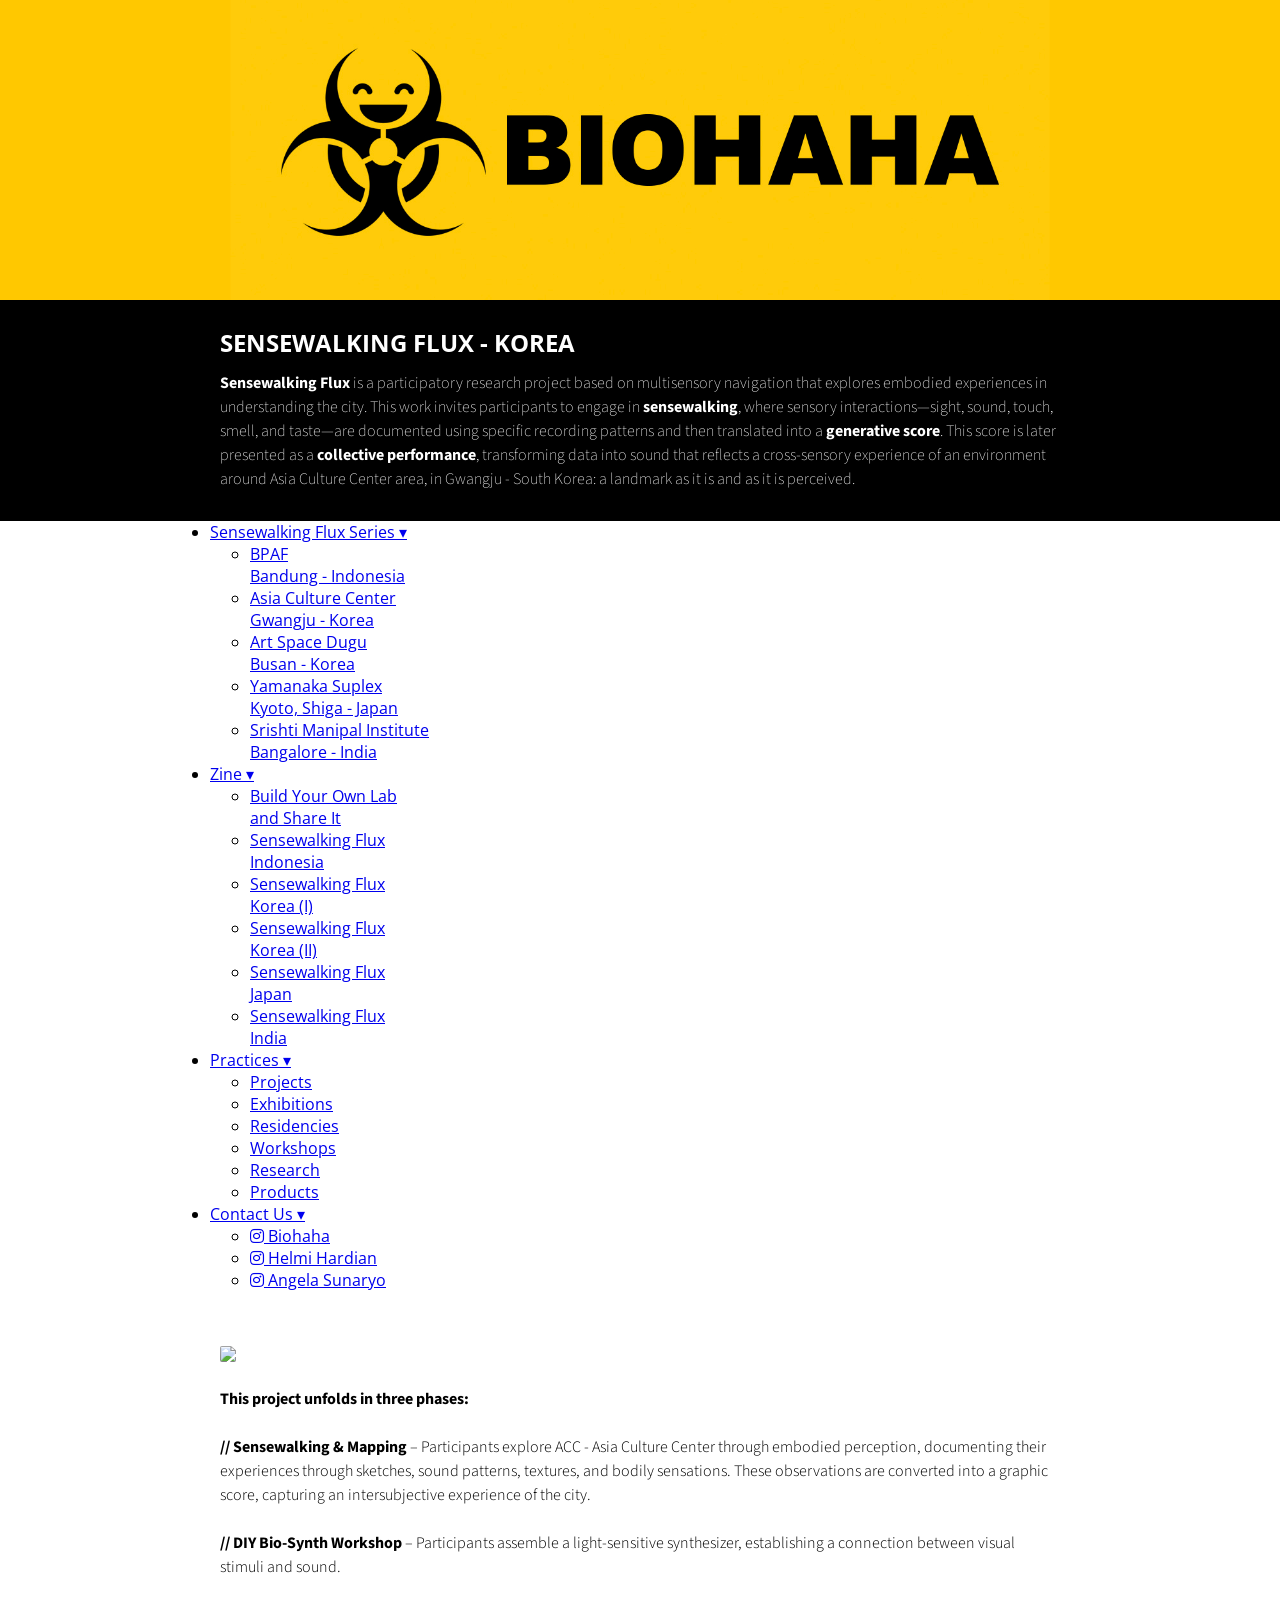
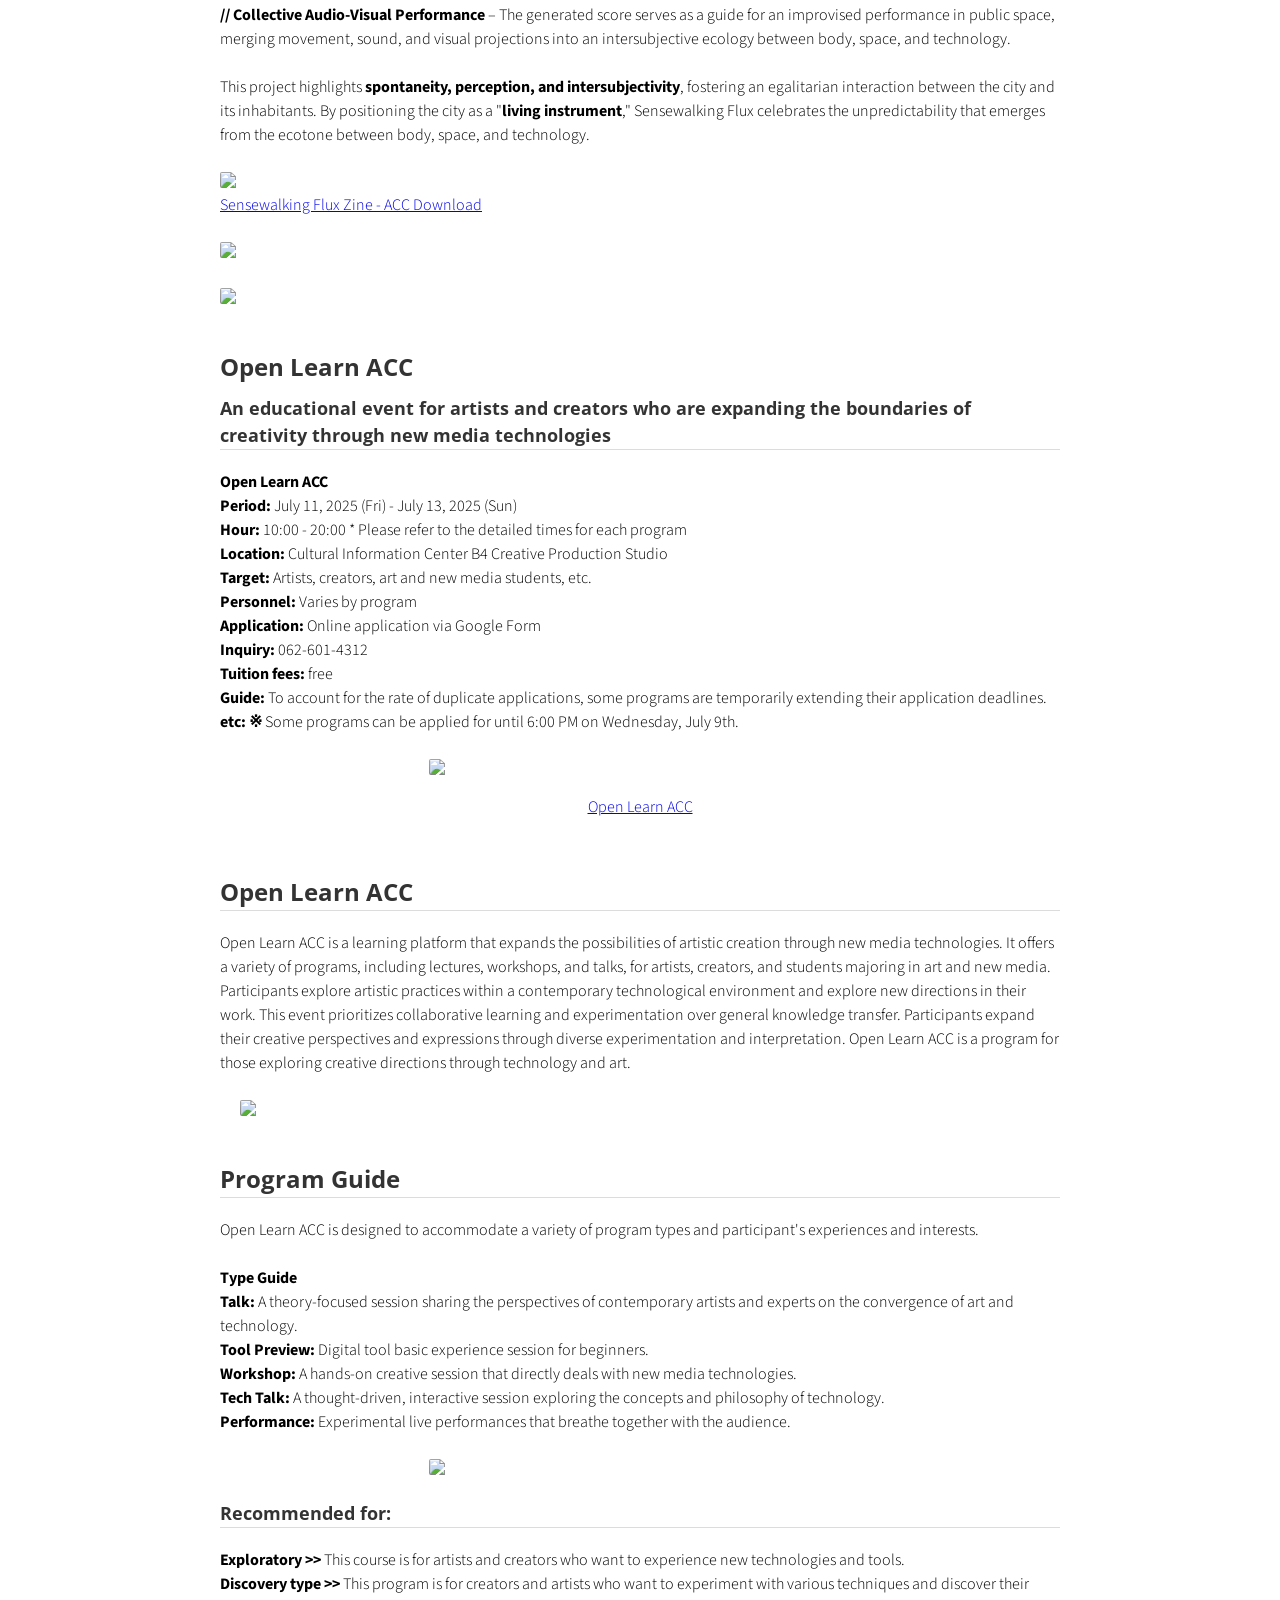
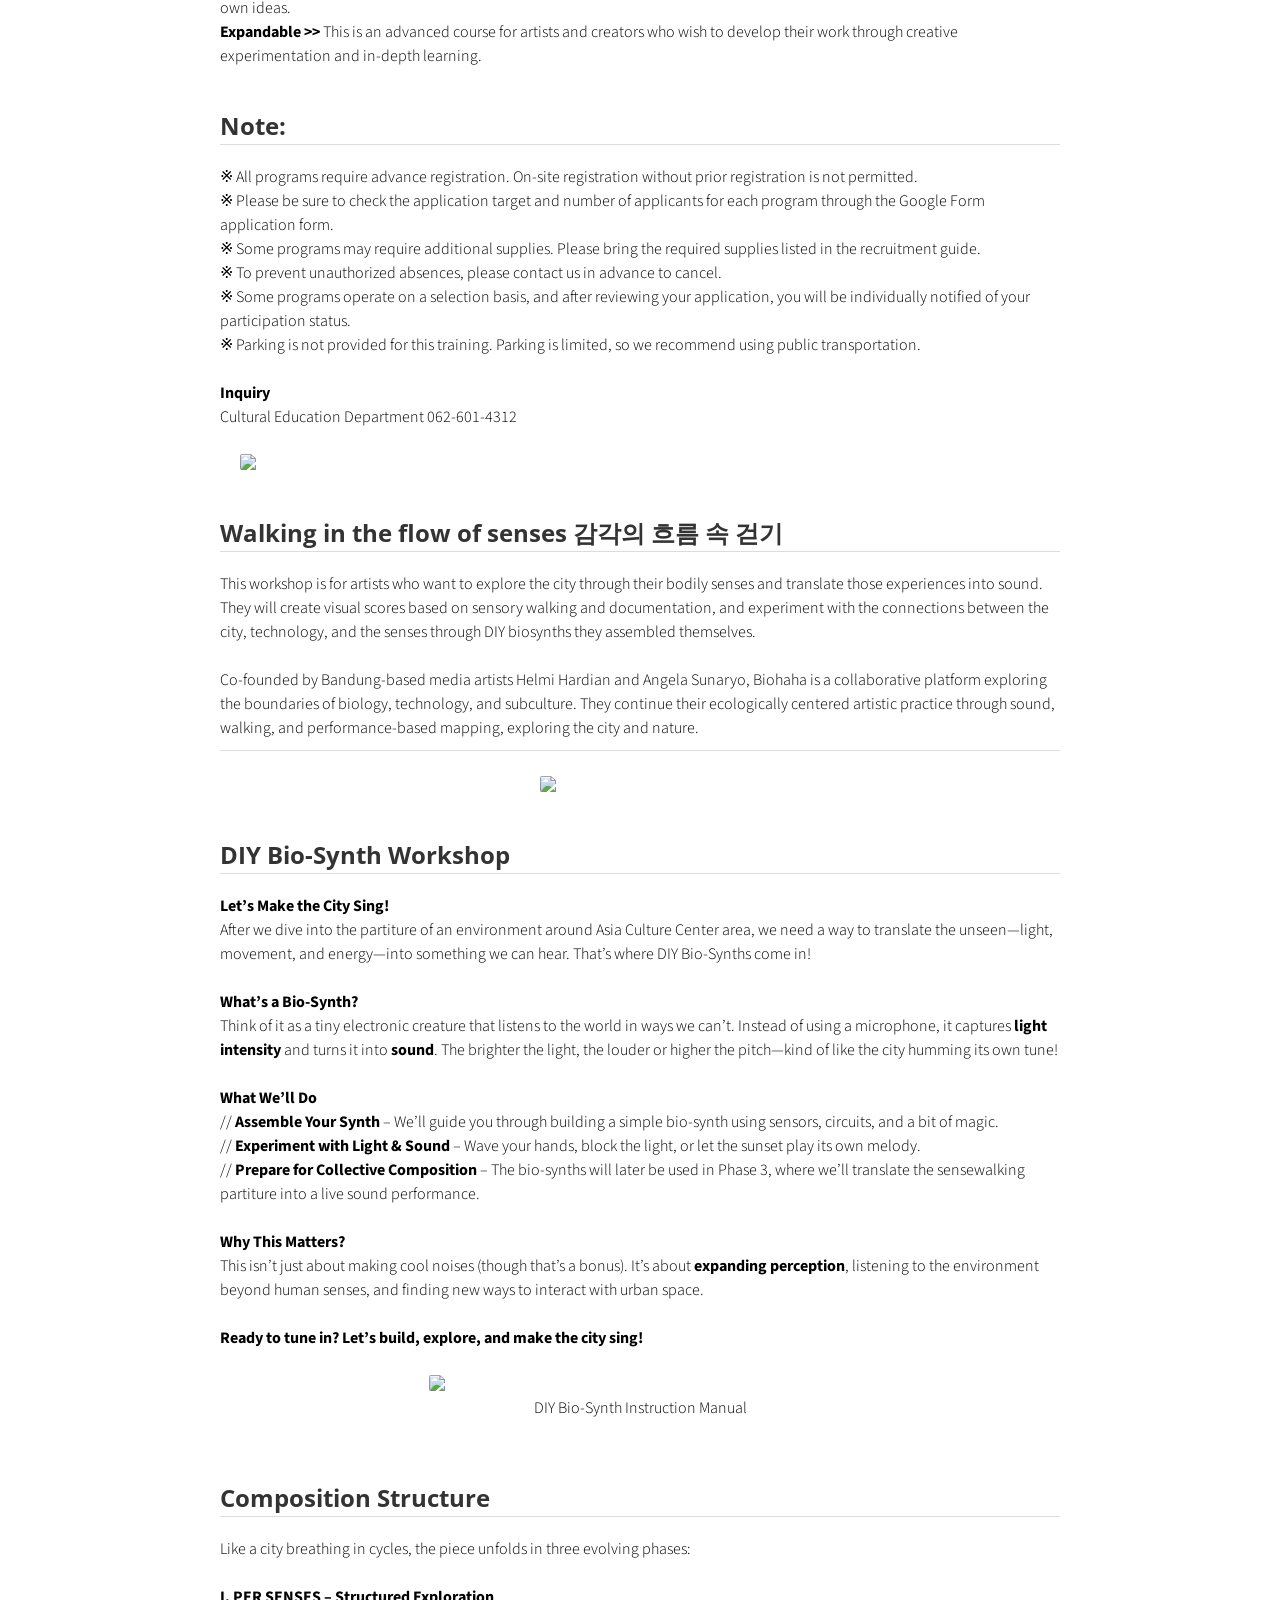
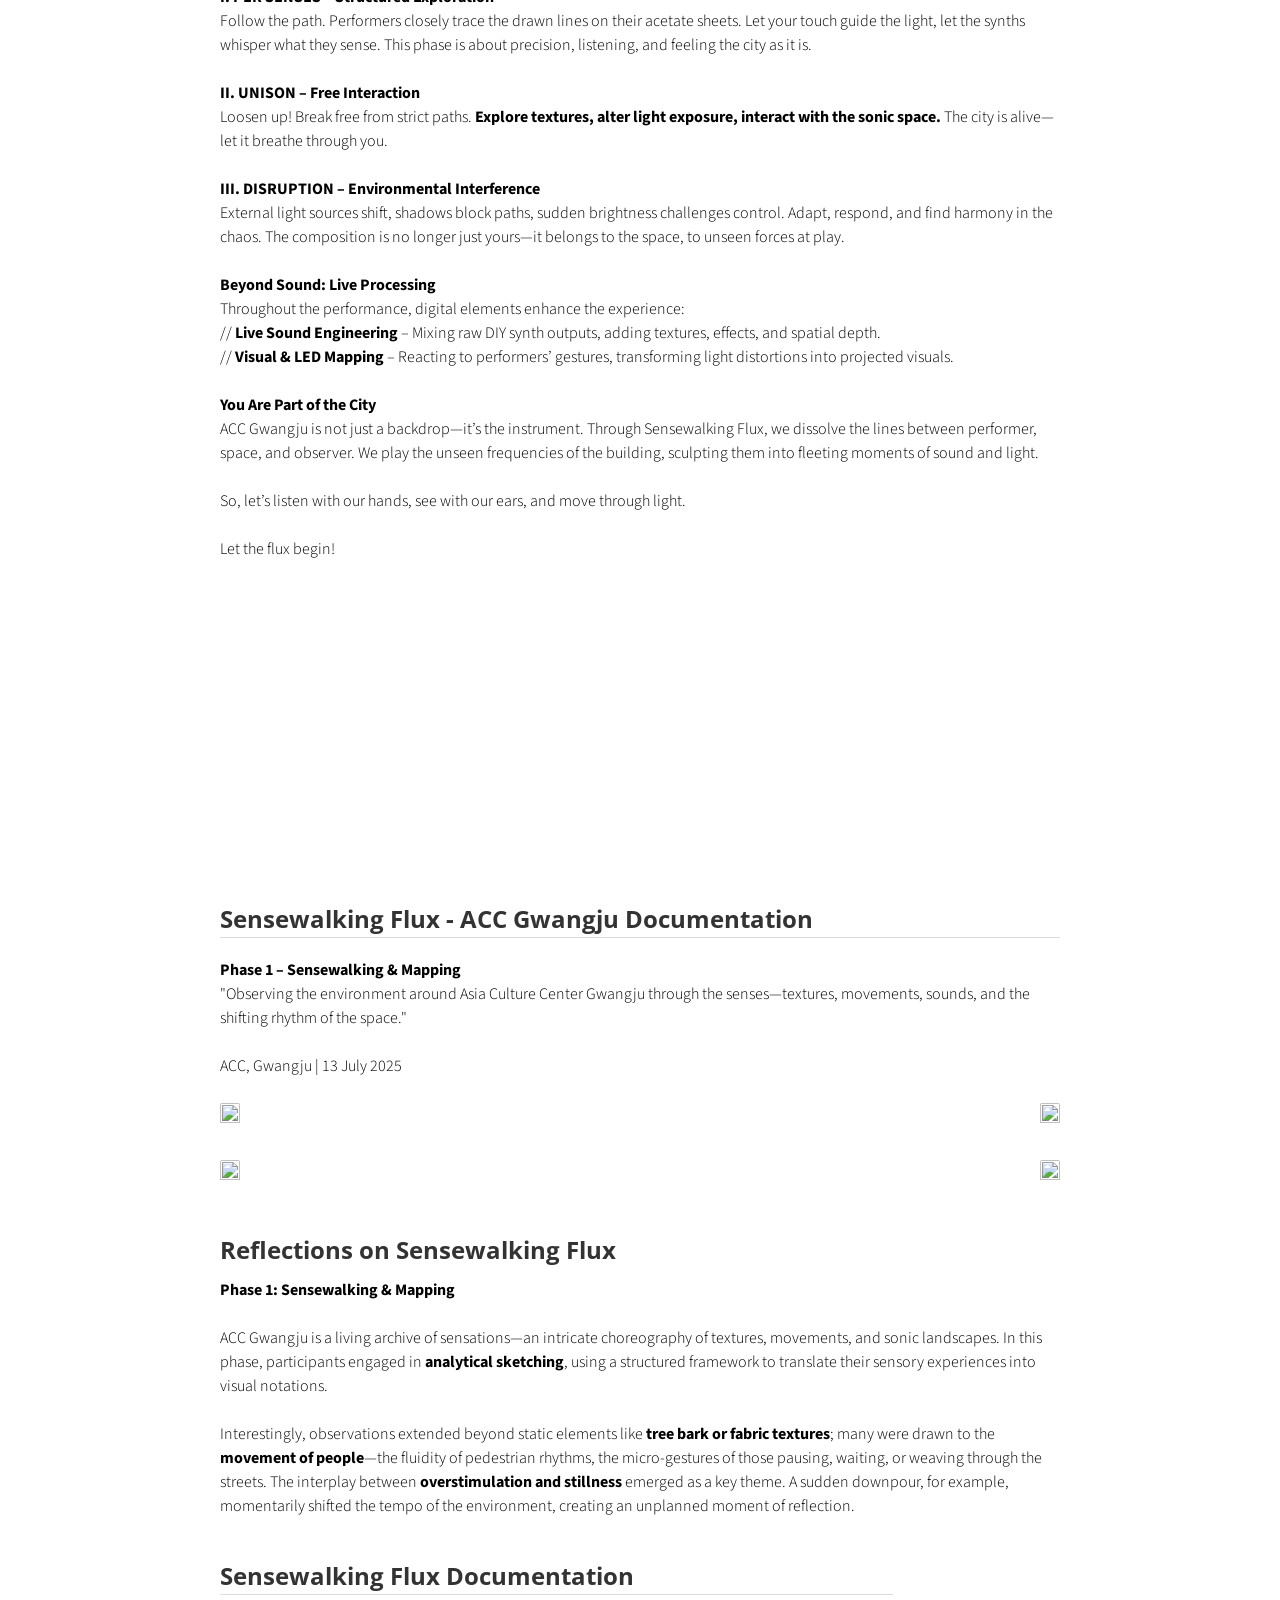
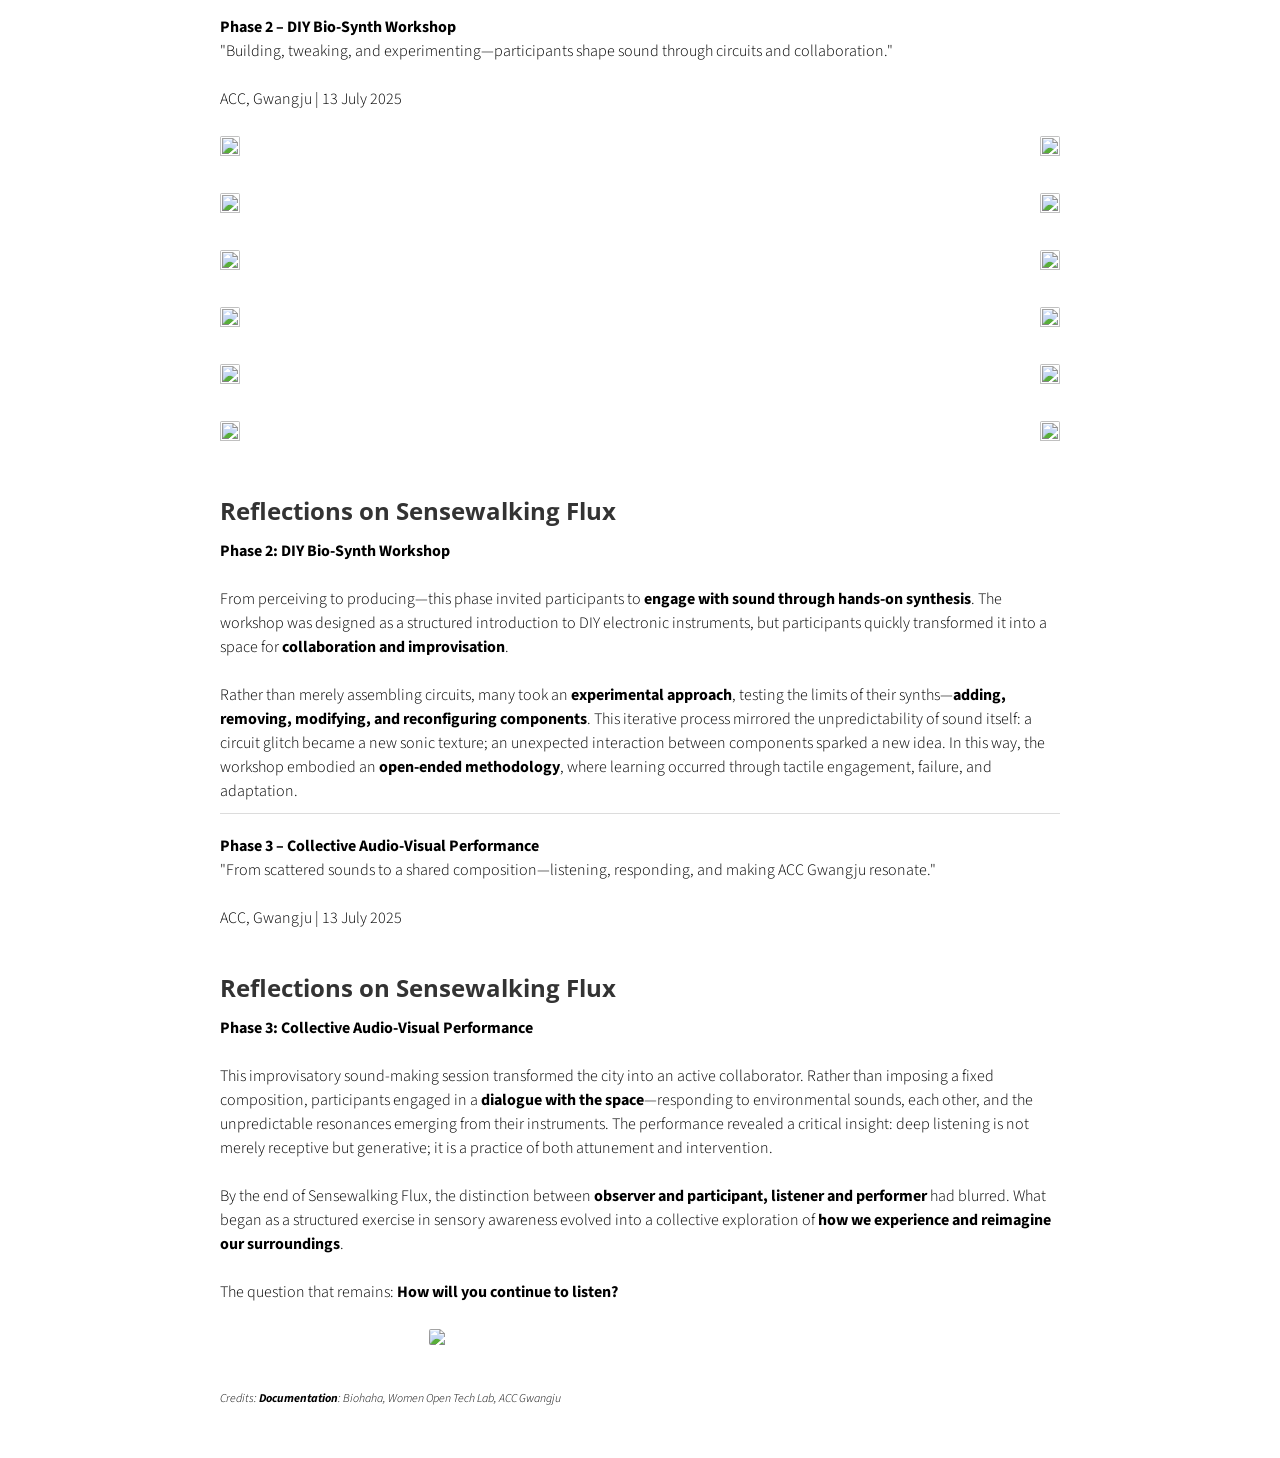
==== acc-gwangju.html @ b9a4163d "Add files via upload" ====
<!doctype html>
<html>

<head>
  <title>Biohaha</title>
  <meta charset="utf-8" name="viewport" content="width=device-width, initial-scale=1">
  <link href="https://use.fontawesome.com/releases/v5.2.0/css/all.css" media="screen" rel="stylesheet" type="text/css" />
  <link href="css/frame.css" media="screen" rel="stylesheet" type="text/css" />
  <link href='https://fonts.googleapis.com/css?family=Open+Sans:400,700' rel='stylesheet' type='text/css'>
  <link href='https://fonts.googleapis.com/css?family=Open+Sans+Condensed:300,700' rel='stylesheet' type='text/css'>
  <link href="https://fonts.googleapis.com/css?family=Source+Sans+Pro:400,700" rel="stylesheet">
  <script src="https://ajax.googleapis.com/ajax/libs/jquery/3.3.1/jquery.min.js"></script>
</head>

<body>
  <div class="menu-container"></div>
  <div class="content-container">
    <!-------------------------------------------------------------------------------------------->
    <!--Start Header-->
    <div class="banner" style="background: url('img/biohaha-background.jpeg') no-repeat center; background-size: cover; height: 300px;"></div>
    <div class="banner">
      <div class="banner-table flex-column">
        <div class="flex-row">
          <div class="flex-item flex-column">
            <h2 class="add-top-margin-small">SENSEWALKING FLUX - KOREA</h2>
            <p class="text"> 
				<strong>Sensewalking Flux</strong> is a participatory research project based on multisensory navigation that explores embodied experiences in understanding the city. This work invites participants to engage in <strong>sensewalking</strong>, where sensory interactions—sight, sound, touch, smell, and taste—are documented using specific recording patterns and then translated into a <strong>generative score</strong>. This score is later presented as a <strong>collective performance</strong>, transforming data into sound that reflects a cross-sensory experience of an environment around Asia Culture Center area, in Gwangju - South Korea: a landmark as it is and as it is perceived. 
			  </p>
          </div>
        </div>
      </div>
    </div>
    <!--End Header-->
    <!--------------------------------------------------------------------------------------------> 
	<!--Start Menu-->
	  <nav class="navbar" role="navigation" aria-label="Main navigation">
    <ul class="menu">
      <li class="dropdown" data-dropdown>
        <a href="#" class="dropbtn" aria-haspopup="true" aria-expanded="false">Sensewalking Flux Series ▾</a>
        <ul class="dropdown-content" role="menu" aria-label="Sensewalking Flux Series">
          <li role="none"><a role="menuitem" href="index.html">BPAF<br> Bandung - Indonesia</a></li>
          <li role="none"><a role="menuitem" href="acc-gwangju.html">Asia Culture Center<br> Gwangju - Korea</a></li>
          <li role="none"><a role="menuitem" href="dugu-busan.html">Art Space Dugu<br> Busan - Korea</a></li>
          <li role="none"><a role="menuitem" href="yamanakasuplex.html">Yamanaka Suplex<br> Kyoto, Shiga - Japan</a></li>
		  <li role="none"><a role="menuitem" href="smi-bangalore.html">Srishti Manipal Institute<br> Bangalore - India</a></li>
        </ul>
      </li> 
		
		<li class="dropdown" data-dropdown>
        <a href="#" class="dropbtn" aria-haspopup="true" aria-expanded="false">Zine ▾</a>
        <ul class="dropdown-content" role="menu" aria-label="Zine">
          <li role="none"><a role="menuitem" href="pdf/biohaha-helmi_hardian-angela_sunaryo-zine-byol.pdf" target="_blank">Build Your Own Lab<br> and Share It</a></li>
          <li role="none"><a role="menuitem" href="pdf/biohaha-helmi_hardian-angela_sunaryo-zine.pdf" target="_blank">Sensewalking Flux<br> Indonesia</a></li>
          <li role="none"><a role="menuitem" href="pdf/biohaha-helmi_hardian-angela_sunaryo-zine-acc.pdf" target="_blank">Sensewalking Flux<br> Korea (I)</a></li>
		  <li role="none"><a role="menuitem" href="pdf/biohaha-helmi_hardian-angela_sunaryo-zine-dugu.pdf" target="_blank">Sensewalking Flux<br> Korea (II)</a></li>
		  <li role="none"><a role="menuitem" href="pdf/biohaha-helmi_hardian-angela_sunaryo-zine-yamanaka_suplex.pdf" target="_blank">Sensewalking Flux<br> Japan</a></li>
		  <li role="none"><a role="menuitem" href="pdf/biohaha-helmi_hardian-angela_sunaryo-zine-smi.pdf" target="_blank">Sensewalking Flux<br> India</a></li>
        </ul>
      </li>
		
		<li class="dropdown" data-dropdown>
        <a href="#" class="dropbtn" aria-haspopup="true" aria-expanded="false">Practices ▾</a>
        <ul class="dropdown-content" role="menu" aria-label="Sensewalking Flux Series">
          <li role="none"><a role="menuitem" href="projects.html">Projects</a></li>
          <li role="none"><a role="menuitem" href="exhibitions.html">Exhibitions</a></li>
          <li role="none"><a role="menuitem" href="residencies.html">Residencies</a></li>
          <li role="none"><a role="menuitem" href="workshops.html">Workshops</a></li>
		  <li role="none"><a role="menuitem" href="research.html">Research</a></li>
		  <li role="none"><a role="menuitem" href="products.html">Products</a></li>
        </ul>
      </li>

      <li class="dropdown" data-dropdown>
        <a href="#" class="dropbtn" aria-haspopup="true" aria-expanded="false">Contact Us ▾</a>
        <ul class="dropdown-content" role="menu" aria-label="Contact">
          <li role="none"><a role="menuitem" href="https://www.instagram.com/bio.haha/" target="_blank">
			  <i class="fab fa-instagram"></i> Biohaha</a></li>
          <li role="none"><a role="menuitem" href="https://www.instagram.com/helmihardian/" target="_blank">
			  <i class="fab fa-instagram"></i> Helmi Hardian</a></li>
          <li role="none"><a role="menuitem" href="https://www.instagram.com/angela_sunaryo/" target="_blank">
			  <i class="fab fa-instagram"></i> Angela Sunaryo</a></li>
        </ul>
      </li> 		
    </ul>
  </nav>

  <!-- Small script to make dropdowns reliable on hover, focus, touch, and keyboard -->
  <script>
    (function () {
      const DROPDOWN_SELECTOR = '[data-dropdown]';
      const dropdowns = Array.from(document.querySelectorAll(DROPDOWN_SELECTOR));

      // Utility: close all dropdowns except optional keep
      function closeAll(except = null) {
        dropdowns.forEach(dd => {
          if (dd === except) return;
          dd.classList.remove('open');
          const btn = dd.querySelector('.dropbtn');
          if (btn) btn.setAttribute('aria-expanded', 'false');
        });
      }

      // Toggle a dropdown element
      function toggleDropdown(dd, open) {
        const btn = dd.querySelector('.dropbtn');
        if (open === undefined) open = !dd.classList.contains('open');
        closeAll(open ? dd : null);
        dd.classList.toggle('open', open);
        if (btn) btn.setAttribute('aria-expanded', open ? 'true' : 'false');
      }

      // Click on button (or tap) — prevent default anchor navigation
      dropdowns.forEach(dd => {
        const btn = dd.querySelector('.dropbtn');
        const panel = dd.querySelector('.dropdown-content');

        // Mouse enter/leave: show dropdown on hover for desktop pointer devices
        dd.addEventListener('pointerenter', (e) => {
          // only show on non-touch pointer (mouse)
          if (e.pointerType === 'mouse') toggleDropdown(dd, true);
        });
        dd.addEventListener('pointerleave', (e) => {
          if (e.pointerType === 'mouse') toggleDropdown(dd, false);
        });

        // Click / Tap: open/close (prevents sticky hover issues on touch)
        btn.addEventListener('click', (e) => {
          e.preventDefault();
          toggleDropdown(dd);
        });

        // Keyboard: Enter / Space to toggle; Escape to close
        btn.addEventListener('keydown', (e) => {
          if (e.key === 'Enter' || e.key === ' ' || e.key === 'Spacebar') {
            e.preventDefault();
            toggleDropdown(dd);
            // move focus to first menuitem when opening
            if (dd.classList.contains('open')) {
              const firstItem = panel.querySelector('[role="menuitem"]');
              if (firstItem) firstItem.focus();
            }
          } else if (e.key === 'Escape' || e.key === 'Esc') {
            toggleDropdown(dd, false);
            btn.focus();
          }
        });

        // Close when a menu item is activated (click)
        panel.addEventListener('click', (e) => {
          // allow links to work, but close menu after click
          toggleDropdown(dd, false);
        });
      });

      // Close when clicking outside
      document.addEventListener('click', (e) => {
        if (!e.target.closest(DROPDOWN_SELECTOR)) closeAll();
      });

      // Close on ESC globally
      document.addEventListener('keydown', (e) => {
        if (e.key === 'Escape' || e.key === 'Esc') closeAll();
      });
    })();
  </script>
	  	<!--End Menu-->
	    <!-------------------------------------------------------------------------------------------->
    <div class="content">
      <div class="content-table flex-column">
        <!-------------------------------------------------------------------------------------------->
        <!--Start Intro--> 
		  
        <div class="flex-row">
          <div class="flex-item flex-column">
            <img class="image" src="img-acc/biohaha-helmi_hardian-angela_sunaryo-wide-img-acc.png">
          </div>
        </div>
        <div class="flex-row">
          <div class="flex-item flex-column">
            <p class="text"> 
				
<b>This project unfolds in three phases:</b> <br><br>
				
<b>// Sensewalking & Mapping</b> – Participants explore ACC - Asia Culture Center through embodied perception, documenting their experiences through sketches, sound patterns, textures, and bodily sensations. These observations are converted into a graphic score, capturing an intersubjective experience of the city. <br><br>
				
<b>// DIY Bio-Synth Workshop</b> – Participants assemble a light-sensitive synthesizer, establishing a connection between visual stimuli and sound. <br><br>
				
<B>// Collective Audio-Visual Performance</B> – The generated score serves as a guide for an improvised performance in public space, merging movement, sound, and visual projections into an intersubjective ecology between body, space, and technology. <br><br>
				
This project highlights <b>spontaneity, perception, and intersubjectivity</b>, fostering an egalitarian interaction between the city and its inhabitants. By positioning the city as a "<b>living instrument</b>," Sensewalking Flux celebrates the unpredictability that emerges from the ecotone between body, space, and technology.
            </p>
            
          </div>
        </div>
        <!--End Intro-->
        <!-------------------------------------------------------------------------------------------->
		<!--Start Zine and Schedule--> 
		  
        <div class="flex-row">
          <div class="flex-item flex-column"> 
			  <img class="image center" src="img-acc/biohaha-helmi_hardian-angela_sunaryo-zine-acc.png" style="max-width: 422px;">
			  <a href="pdf/biohaha-helmi_hardian-angela_sunaryo-zine-acc.pdf" target="_blank">
			  <p class="image-caption">Sensewalking Flux Zine - ACC Download</p> 
				  </a>
            <img class="image" src="img-acc/biohaha-schedule-img-acc.png">
			<img class="image center" src="img-acc/biohaha-helmi_hardian-angela_sunaryo-about-acc.png" style="max-width: 422px;">
          </div>
        </div>
		<!--End Zine and Schedule--> 
        <!-------------------------------------------------------------------------------------------->
		<!--Start Text and Poster-->
        <div class="flex-row">
          <div class="flex-item flex-column">
            <h2 id="open-learn">Open Learn ACC<br></h2>
			  <h3>An educational event for artists and creators who are expanding the boundaries of creativity through new media technologies</h3>
            <hr>
            <p class="text">
<b>Open Learn ACC</b><br>
<b>Period:</b> July 11, 2025 (Fri) - July 13, 2025 (Sun)<br>
<b>Hour:</b> 10:00 - 20:00 * Please refer to the detailed times for each program<br>
<b>Location:</b> Cultural Information Center B4 Creative Production Studio<br>
<b>Target:</b> Artists, creators, art and new media students, etc.<br>
<b>Personnel:</b> Varies by program<br>
<b>Application:</b> Online application via Google Form<br>
<b>Inquiry:</b> 062-601-4312<br>
<b>Tuition fees:</b> free<br>
<b>Guide:</b> To account for the rate of duplicate applications, some programs are temporarily extending their application deadlines.<br>
<b>etc: ※</b> Some programs can be applied for until 6:00 PM on Wednesday, July 9th.
            </p>
            <img class="image center" src="img-acc/biohaha-helmi_hardian-angela_sunaryo-acc-poster.jpg" style="max-width: 422px;">
			  <a href="https://www.acc.go.kr/main/education.do?PID=0402&action=Read&bnkey=EM_0000008504" target="_blank" class="image max-width-422">
			  <p class="image-caption">Open Learn ACC</p> 
				  </a>
            <h2 id="openlearn-acc">Open Learn ACC</h2>
            <hr>
			  
			<p class="text">
Open Learn ACC is a learning platform that expands the possibilities of artistic creation through new media technologies. It offers a variety of programs, including lectures, workshops, and talks, for artists, creators, and students majoring in art and new media. Participants explore artistic practices within a contemporary technological environment and explore new directions in their work. This event prioritizes collaborative learning and experimentation over general knowledge transfer. Participants expand their creative perspectives and expressions through diverse experimentation and interpretation. Open Learn ACC is a program for those exploring creative directions through technology and art.
            </p> 
		<img class="image center" src="img-acc/biohaha-helmi_hardian-angela_sunaryo-acc-poster-wide.png" style="max-width: 800px;">
          </div>
        </div>
		<!--End Text and Poster-->
        <!-------------------------------------------------------------------------------------------->
        <!--Start Program Guide-->		  
        <div class="flex-row">
          <div class="flex-item flex-column"> 
			<h2 id="program-guide">Program Guide</h2>
            <hr>
            <p class="text">
Open Learn ACC is designed to accommodate a variety of program types and participant's experiences and interests.<br> <br> 

<b>Type Guide</b> <br>
<b>Talk:</b> A theory-focused session sharing the perspectives of contemporary artists and experts on the convergence of art and technology.<br>
<b>Tool Preview:</b> Digital tool basic experience session for beginners.<br>
<b>Workshop:</b> A hands-on creative session that directly deals with new media technologies.<br>
<b>Tech Talk:</b> A thought-driven, interactive session exploring the concepts and philosophy of technology.<br>
<b>Performance:</b> Experimental live performances that breathe together with the audience. 
			</p>
          </div>
        </div> 
		<!--End Program Guide-->	
		<!-------------------------------------------------------------------------------------------->
        <!--Start Info--> 
		<div class="flex-row">
          <div class="flex-item flex-column"> 
			  <img class="image center" src="img-acc/biohaha-helmi_hardian-angela_sunaryo-list-acc.png" style="max-width: 422px;">
				<h3 id="recommended"><b>Recommended for:</b></h3>
            	<hr>
            	<p class="text"> 
					<strong>Exploratory &gt;&gt;</strong> This course is for artists and creators who want to experience new technologies and tools.<br>
            	  	<strong>Discovery type &gt;&gt;</strong> This program is for creators and artists who want to experiment with various techniques and discover their own ideas.<br>
            	  	<strong>Expandable &gt;&gt;</strong> This is an advanced course for artists and creators who wish to develop their work through creative experimentation and in-depth learning. 
			  </p>
            	<h2 id="note">Note:</h2>
            <hr> 
			  <p class="text">
※ All programs require advance registration. On-site registration without prior registration is not permitted.<br>
※ Please be sure to check the application target and number of applicants for each program through the Google Form application form.<br>
※ Some programs may require additional supplies. Please bring the required supplies listed in the recruitment guide.<br>
※ To prevent unauthorized absences, please contact us in advance to cancel.<br>
※ Some programs operate on a selection basis, and after reviewing your application, you will be individually notified of your participation status.<br>
※ Parking is not provided for this training. Parking is limited, so we recommend using public transportation.<br><br>

<b>Inquiry</b> <br>
Cultural Education Department 062-601-4312
            </p>
			<img class="image center" src="img-acc/biohaha-helmi_hardian-angela_sunaryo-info-korea.png" style="max-width: 800px;"> 
			  
          </div>
        </div> 
		<!--End Info--> 
		<!--------------------------------------------------------------------------------------------> 
		<!--Start Flow of Senses-->   
		<div class="flex-row">
          <div class="flex-item flex-column"> 
				<h2 id="flow-of-senses">Walking in the flow of senses 감각의 흐름 속 걷기</h2>
            	<hr>
            <p class="text">
 
This workshop is for artists who want to explore the city through their bodily senses and translate those experiences into sound. They will create visual scores based on sensory walking and documentation, and experiment with the connections between the city, technology, and the senses through DIY biosynths they assembled themselves. <br><br>
				
Co-founded by Bandung-based media artists Helmi Hardian and Angela Sunaryo, Biohaha is a collaborative platform exploring the boundaries of biology, technology, and subculture. They continue their ecologically centered artistic practice through sound, walking, and performance-based mapping, exploring the city and nature.
			  </p>
            <hr> 
          </div>
        </div> 
		<!--End Flow of Senses--> 
		<!--------------------------------------------------------------------------------------------> 
		<!--Start Bio Synth--> 
		  <div class="flex-row">
          <div class="flex-item flex-column"> 
			  <img class="image center" src="img-acc/biohaha-helmi_hardian-angela_sunaryo-solder.png" style="max-width: 200px;">
				<h2 id="bio-synth">DIY Bio-Synth Workshop </h2>
            	<hr>
            	<p class="text"> 
					<strong>Let’s Make the City Sing!</strong> <br>
            	  	After we dive into the partiture of an environment around Asia Culture Center area, we need a way to translate the unseen—light, movement, and energy—into something we can hear. That’s where DIY Bio-Synths come in! <br><br>
  					<strong>What’s a Bio-Synth?</strong> <br>
            	  	Think of it as a tiny electronic creature that listens to the world in ways we can’t. Instead of using a microphone, it captures <strong>light intensity</strong> and turns it into <strong>sound</strong>. The brighter the light, the louder or higher the pitch—kind of like the city humming its own tune! <br><br>
  					<strong>What We’ll Do</strong> <br>
            	  	// <strong>Assemble Your Synth</strong> – We’ll guide you through building a simple bio-synth using sensors, circuits, and a bit of magic. <br>
            	  	// <strong>Experiment with Light &amp; Sound</strong> – Wave your hands, block the light, or let the sunset play its own melody. <br>
            	  	// <strong>Prepare for Collective Composition</strong> – The bio-synths will later be used in Phase 3, where we’ll translate the sensewalking partiture into a live sound performance. <br><br>
  					<strong>Why This Matters?</strong> <br>
            	  	This isn’t just about making cool noises (though that’s a bonus). It’s about <strong>expanding perception</strong>, listening to the environment beyond human senses, and finding new ways to interact with urban space. <br><br>
  					<strong>Ready to tune in? Let’s build, explore, and make the city sing!</strong> 
			  </p>
            	<img class="image center" src="img-acc/biohaha-helmi_hardian-angela_sunaryo-manual-acc.png" style="max-width: 422px;"> 
		    <p class="image-caption add-bottom-margin-large">DIY Bio-Synth Instruction Manual</p>
          </div>
        </div> 
		<!--End Bio Synth-->   
		<!--------------------------------------------------------------------------------------------> 
		<!--Start Composition Structure -->
		  <div class="flex-row">
          <div class="flex-item flex-column"> 
				<h2 id="composition">Composition Structure </h2>
            	<hr>
            <p class="text">
Like a city breathing in cycles, the piece unfolds in three evolving phases: <br><br>
<b>I. PER SENSES – Structured Exploration</b> <br>
Follow the path. Performers closely trace the drawn lines on their acetate sheets. Let your touch guide the light, let the synths whisper what they sense. This phase is about precision, listening, and feeling the city as it is. <br><br>

<b>II. UNISON – Free Interaction</b> <br>
Loosen up! Break free from strict paths. <b>Explore textures, alter light exposure, interact with the sonic space.</b> The city is alive—let it breathe through you. <br><br>

<b>III. DISRUPTION – Environmental Interference</b> <br>
External light sources shift, shadows block paths, sudden brightness challenges control. Adapt, respond, and find harmony in the chaos. The composition is no longer just yours—it belongs to the space, to unseen forces at play. <br><br>

<b>Beyond Sound: Live Processing</b> <br>
Throughout the performance, digital elements enhance the experience: <br>
// <b>Live Sound Engineering</b> – Mixing raw DIY synth outputs, adding textures, effects, and spatial depth. <br>
// <b>Visual & LED Mapping</b> – Reacting to performers’ gestures, transforming light distortions into projected visuals. <br><br>

<b>You Are Part of the City</b> <br>
ACC Gwangju is not just a backdrop—it’s the instrument. Through Sensewalking Flux, we dissolve the lines between performer, space, and observer. We play the unseen frequencies of the building, sculpting them into fleeting moments of sound and light.  <br><br>

So, let’s listen with our hands, see with our ears, and move through light. <br><br>

Let the flux begin!
			  </p>
          </div>
        </div> 
		<!--End Composition Structure -->  
		<!--------------------------------------------------------------------------------------------> 
		<!--Start Documentation--> 
        <div class="banner" style="background: url('img-acc/biohaha-helmi_hardian-angela_sunaryo-doc.jpeg') no-repeat center; background-size: cover; height: 300px;"></div> 
		<!--------------------------------------------------------------------------------------------> 
		<!--Start Documentation 001--> 
		  <div class="flex-row">
          <div class="flex-item flex-column">
            <h2 id="documentation-01">Sensewalking Flux - ACC Gwangju Documentation</h2>
            <hr> 
            <p class="text">
<b>Phase 1 – Sensewalking & Mapping</b> <br>
"Observing the environment around Asia Culture Center Gwangju through the senses—textures, movements, sounds, and the shifting rhythm of the space." <br><br>
ACC, Gwangju | 13 July 2025
            </p>
          </div>
        </div>
		  
        <div class="flex-row-space-between">
          <div class="flex-item flex-column">
            <a href="img-acc/biohaha-helmi_hardian-angela_sunaryo-acc-001.jpg" target="_blank" class="image max-width-400">
              <img src="img-acc/biohaha-helmi_hardian-angela_sunaryo-acc-001.jpg">
            </a>
          </div>
          <div class="flex-item flex-column">
            <a href="img-acc/biohaha-helmi_hardian-angela_sunaryo-acc-002.jpg" target="_blank" class="image max-width-400">
              <img src="img-acc/biohaha-helmi_hardian-angela_sunaryo-acc-002.jpg">
            </a>
          </div>
        </div> 
		  
		  <div class="flex-row-space-between">
          <div class="flex-item flex-column">
            <a href="img-acc/biohaha-helmi_hardian-angela_sunaryo-acc-003.jpg" target="_blank" class="image max-width-400">
              <img src="img-acc/biohaha-helmi_hardian-angela_sunaryo-acc-003.jpg">
            </a>
          </div>
          <div class="flex-item flex-column">
            <a href="img-acc/biohaha-helmi_hardian-angela_sunaryo-acc-004.jpg" target="_blank" class="image max-width-400">
              <img src="img-acc/biohaha-helmi_hardian-angela_sunaryo-acc-004.jpg">
            </a>
          </div>
        </div>        
		<!--End Documentation 001-->    
		<!-------------------------------------------------------------------------------------------->   
		<!--Start Reflection 001-->   
        <div class="flex-row">
          <div class="flex-item flex-column"> 
			  <h2 id="reflection-01">Reflections on Sensewalking Flux </h2>
            <p class="text">
<b>Phase 1: Sensewalking & Mapping</b> <br><br>

ACC Gwangju is a living archive of sensations—an intricate choreography of textures, movements, and sonic landscapes. In this phase, participants engaged in <b>analytical sketching</b>, using a structured framework to translate their sensory experiences into visual notations. <br><br>

Interestingly, observations extended beyond static elements like <b>tree bark or fabric textures</b>; many were drawn to the <b>movement of people</b>—the fluidity of pedestrian rhythms, the micro-gestures of those pausing, waiting, or weaving through the streets. The interplay between <b>overstimulation and stillness</b> emerged as a key theme. A sudden downpour, for example, momentarily shifted the tempo of the environment, creating an unplanned moment of reflection.
            </p>
          </div>
        </div> 
		<!--End Reflection 001-->     
		<!--------------------------------------------------------------------------------------------> 
		<!--Start Documentation 002--> 
		  <div class="flex-row">
          <div class="flex-item flex-column">
            <h2 id="documentation-02">Sensewalking Flux Documentation</h2>
            <hr> 
            <p class="text">
<b>Phase 2 – DIY Bio-Synth Workshop</b><br>
"Building, tweaking, and experimenting—participants shape sound through circuits and collaboration." <br><br>
ACC, Gwangju | 13 July 2025 
            </p>
          </div>
        </div>
		  
        <div class="flex-row-space-between">
          <div class="flex-item flex-column">
            <a href="img-acc/biohaha-helmi_hardian-angela_sunaryo-acc-005.jpg" target="_blank" class="image max-width-400">
              <img src="img-acc/biohaha-helmi_hardian-angela_sunaryo-acc-005.jpg">
            </a>
          </div>
          <div class="flex-item flex-column">
            <a href="img-acc/biohaha-helmi_hardian-angela_sunaryo-acc-006.jpg" target="_blank" class="image max-width-400">
              <img src="img-acc/biohaha-helmi_hardian-angela_sunaryo-acc-006.jpg">
            </a>
          </div>
        </div> 
		  
		  <div class="flex-row-space-between">
          <div class="flex-item flex-column">
            <a href="img-acc/biohaha-helmi_hardian-angela_sunaryo-acc-007.jpg" target="_blank" class="image max-width-400">
              <img src="img-acc/biohaha-helmi_hardian-angela_sunaryo-acc-007.jpg">
            </a>
          </div>
          <div class="flex-item flex-column">
            <a href="img-acc/biohaha-helmi_hardian-angela_sunaryo-acc-008.jpg" target="_blank" class="image max-width-400">
            <img src="img-acc/biohaha-helmi_hardian-angela_sunaryo-acc-008.jpg">
            </a>
          </div>
        </div> 
		  
		  <div class="flex-row-space-between">
          <div class="flex-item flex-column">
            <a href="img-acc/biohaha-helmi_hardian-angela_sunaryo-acc-009.jpg" target="_blank" class="image max-width-400">
            <img src="img-acc/biohaha-helmi_hardian-angela_sunaryo-acc-009.jpg">
            </a>
          </div>
          <div class="flex-item flex-column">
            <a href="img-acc/biohaha-helmi_hardian-angela_sunaryo-acc-010.jpg" target="_blank" class="image max-width-400">
            <img src="img-acc/biohaha-helmi_hardian-angela_sunaryo-acc-010.jpg">
            </a>
          </div>
        </div> 
		  
		  <div class="flex-row-space-between">
          <div class="flex-item flex-column">
            <a href="img-acc/biohaha-helmi_hardian-angela_sunaryo-acc-011.jpg" target="_blank" class="image max-width-400">
            <img src="img-acc/biohaha-helmi_hardian-angela_sunaryo-acc-011.jpg">
            </a>
          </div>
          <div class="flex-item flex-column">
            <a href="img-acc/biohaha-helmi_hardian-angela_sunaryo-acc-012.jpg" target="_blank" class="image max-width-400">
            <img src="img-acc/biohaha-helmi_hardian-angela_sunaryo-acc-012.jpg">
            </a>
          </div>
        </div> 
		  
		  <div class="flex-row-space-between">
          <div class="flex-item flex-column">
            <a href="img-acc/biohaha-helmi_hardian-angela_sunaryo-acc-013.jpg" target="_blank" class="image max-width-400">
            <img src="img-acc/biohaha-helmi_hardian-angela_sunaryo-acc-013.jpg">
            </a>
          </div>
          <div class="flex-item flex-column">
            <a href="img-acc/biohaha-helmi_hardian-angela_sunaryo-acc-014.jpg" target="_blank" class="image max-width-400">
            <img src="img-acc/biohaha-helmi_hardian-angela_sunaryo-acc-014.jpg">
            </a>
          </div>
        </div> 
		  
		  <div class="flex-row-space-between">
          <div class="flex-item flex-column">
            <a href="img-acc/biohaha-helmi_hardian-angela_sunaryo-acc-015.jpg" target="_blank" class="image max-width-400">
            <img src="img-acc/biohaha-helmi_hardian-angela_sunaryo-acc-015.jpg">
            </a>
          </div>
          <div class="flex-item flex-column">
            <a href="img-acc/biohaha-helmi_hardian-angela_sunaryo-acc-016.jpg" target="_blank" class="image max-width-400">
            <img src="img-acc/biohaha-helmi_hardian-angela_sunaryo-acc-016.jpg">
            </a>
          </div>
        </div>        
		  <!--End Documentation 002--> 
		  <!--------------------------------------------------------------------------------------------> 
		  <!--Start Reflection 002--> 
        <div class="flex-row">
          <div class="flex-item flex-column"> 
			  <h2 id="reflection-02">Reflections on Sensewalking Flux </h2>
			  <p class="text"> <strong>Phase 2: DIY Bio-Synth Workshop</strong> <br>
			    <br>
			    From perceiving to producing—this phase invited participants to <strong>engage with sound through hands-on synthesis</strong>. The workshop was designed as a structured introduction to DIY electronic instruments, but participants quickly transformed it into a space for <strong>collaboration and improvisation</strong>. <br>
  <br>
			    Rather than merely assembling circuits, many took an <strong>experimental approach</strong>, testing the limits of their synths—<strong>adding, removing, modifying, and reconfiguring components</strong>. This iterative process mirrored the unpredictability of sound itself: a circuit glitch became a new sonic texture; an unexpected interaction between components sparked a new idea. In this way, the workshop embodied an <strong>open-ended methodology</strong>, where learning occurred through tactile engagement, failure, and adaptation. </p>
          </div>
        </div>
		<!--End Reflection 002--> 
		<!--------------------------------------------------------------------------------------------> 
		<!--Start Phase and Reflection 003-->
        <div class="flex-row">
          <div class="flex-item flex-column">
            <hr>
            <p class="text"> <strong>Phase 3 – Collective Audio-Visual Performance</strong> <br>
  "From scattered sounds to a shared composition—listening, responding, and making ACC Gwangju resonate." <br>
  <br>
              ACC, Gwangju | 13 July 2025 </p>
            <h2 id="reflection-03">Reflections on Sensewalking Flux </h2>
            <p class="text"> <strong>Phase 3: Collective Audio-Visual Performance</strong> <br>
              <br>
              This improvisatory sound-making session transformed the city into an active collaborator. Rather than imposing a fixed composition, participants engaged in a <strong>dialogue with the space</strong>—responding to environmental sounds, each other, and the unpredictable resonances emerging from their instruments. The performance revealed a critical insight: deep listening is not merely receptive but generative; it is a practice of both attunement and intervention. <br>
  <br>
              By the end of Sensewalking Flux, the distinction between <strong>observer and participant, listener and performer</strong> had blurred. What began as a structured exercise in sensory awareness evolved into a collective exploration of <strong>how we experience and reimagine our surroundings</strong>. <br>
  <br>
              The question that remains: <strong>How will you continue to listen?</strong> </p>
            <!--End Phase and Reflection 003-->  
        <!-------------------------------------------------------------------------------------------->	  
			  <img class="image center" src="img-acc/biohaha-helmi_hardian-angela_sunaryo-backcover-acc.png" style="max-width: 422px;">
          </div>
        </div> 
        <!-------------------------------------------------------------------------------------------->
        <!--Start Credits-->
        <div class="flex-row">
          <div class="flex-item flex-item-stretch flex-column">
            <p class="text text-small text-italic add-top-margin-large">
              Credits: <span class="highlight-text">Documentation</span>: Biohaha, Women Open Tech Lab, ACC Gwangju
            </p>
          </div>
        </div>
        <!--End Credits-->
        <!-------------------------------------------------------------------------------------------->
      </div>
    </div>
</body>

</html>
---- css/frame.css ----
/*************************************************************************
 * GitHub: https://github.com/yenchiah/project-website-template
 * Version: v3.44
 * This CSS file is for the website frame
 * If you want to keep this template updated, avoid modifying this file
 * Instead, add your own CSS in the custom.css file
 *************************************************************************/

html,
body {
  margin: 0;
  padding: 0;
  background-color: white;
  font-family: 'Open Sans', Helvetica, Arial, sans-serif;
  left: 0;
  right: 0;
  width: auto;
}

/* This is a hack for FireFox that the <b> tag does not work */
strong,
b {
  font-weight: bold;
}

a {
  outline: none;
  cursor: pointer;
}

img {
  -webkit-touch-callout: none;
  -webkit-user-select: none;
  -khtml-user-select: none;
  -moz-user-select: none;
  -ms-user-select: none;
  user-select: none;
}

video {
  -webkit-touch-callout: none;
  -webkit-user-select: none;
  -khtml-user-select: none;
  -moz-user-select: none;
  -ms-user-select: none;
  user-select: none;
}

h1 {
  font-size: 30px;
  color: #333333;
  margin: 30px 0 0 0;
  padding: 0;
  font-weight: bold;
  font-family: 'Open Sans', Helvetica, Arial, sans-serif;
}

h2 {
  font-size: 24px;
  color: #333333;
  margin: 30px 0 0 0;
  padding: 0;
  font-weight: bold;
  font-family: 'Open Sans', Helvetica, Arial, sans-serif;
}

h3 {
  font-size: 18px;
  color: #333333;
  margin: 10px 0 0 0;
  padding: 0;
  font-weight: bold;
  font-family: 'Open Sans', Helvetica, Arial, sans-serif;
}

ul,
ol {
  margin: 10px 0 10px 0;
}

li ol,
li ul {
  margin: 0;
}

hr {
  border: 0;
  height: 1px;
  background: rgb(220, 220, 220);
  margin: 0 0 10px 0;
}

.menu-container {
  z-index: 2;
  position: relative;
  width: 100%;
  background-color: #333333;
  min-width: 300px;
  -webkit-touch-callout: none;
  -webkit-user-select: none;
  -khtml-user-select: none;
  -moz-user-select: none;
  -ms-user-select: none;
  user-select: none;
  box-shadow: 0 0px 4px rgb(0 0 0 / 32%), 0 0px 10px rgb(0 0 0 / 23%);
}

.menu {
  position: relative;
  margin: 0 auto;
  max-width: 900px;
}

.menu .menu-table {
  padding: 0px 10px;
  width: 100%;
  margin: 0;
}

.menu .menu-highlight {
  color: rgb(255, 255, 255) !important;
  opacity: 1 !important;
  font-weight: 700 !important;
}

.menu .logo {
  margin-left: 20px;
}

.menu .logo a {
  color: rgba(255, 255, 255, 0.8);
  font-family: 'Open Sans Condensed', Helvetica, Arial, sans-serif;
  font-size: 30px;
  text-decoration: none;
  font-weight: 700;
  flex: 1 auto;
  padding: 10px 0;
}

.menu .logo a:hover {
  cursor: pointer;
}

.menu .logo img {
  margin: 0;
  padding: 0;
}

.menu .menu-button {
  width: 40px;
  height: 40px;
  display: none;
  cursor: pointer;
  margin-right: 20px;
}

.menu .menu-button img {
  width: 30px;
  height: 30px;
}

.menu .menu-items {
  align-self: stretch;
}

.menu .menu-items>a,
.menu .menu-items>div {
  color: rgba(255, 255, 255, 0.8);
  text-decoration: none;
  font-weight: 400;
  font-size: 18px;
  flex: 1 auto;
  transition: opacity 0.1s ease-in-out;
  -moz-transition: opacity 0.1s ease-in-out;
  -webkit-transition: opacity 0.1s ease-in-out;
  font-family: 'Open Sans', Helvetica, Arial, sans-serif;
  white-space: nowrap;
  display: flex;
  align-items: center;
  height: 100%;
}

.menu .menu-items>a:not(:last-child),
.menu .menu-items>div:not(:last-child) {
  margin-right: 25px;
}

.menu .menu-items>a:hover,
.menu .menu-items>div:hover {
  color: rgb(255, 255, 255);
  opacity: 1;
  cursor: pointer;
}

.menu .menu-items .dropdown {
  overflow: hidden;
  cursor: pointer;
}

.menu .menu-items .dropdown .dropbtn {
  font-family: inherit;
  text-decoration: inherit;
  color: inherit;
  font-weight: inherit;
  font-size: inherit;
  transition: inherit;
  -moz-transition: inherit;
  -webkit-transition: inherit;
  white-space: inherit;
  display: flex;
  align-items: center;
  height: 100%;
}

.menu .menu-items .dropdown i {
  color: #ffffff;
  margin-left: 5px;
}

.menu .menu-items .dropdown .dropdown-content {
  display: none;
  position: absolute;
  background-color: #f9f9f9;
  min-width: 100px;
  box-shadow: 0px 8px 16px 0px rgba(0, 0, 0, 0.2);
  z-index: 1;
  top: 100%;
  border-top: 3px solid #848484;
  border-bottom-left-radius: 2px;
  border-bottom-right-radius: 2px;
}

.menu .menu-items .dropdown .dropdown-content a {
  color: black;
  padding: 10px 20px;
  text-decoration: none;
  display: block;
  text-align: left;
  font-size: 16px;
}

.menu .menu-items .dropdown .dropdown-content a:hover {
  background-color: #ddd;
  color: black;
}

.menu .menu-items .dropdown .dropdown-content a:last-child:hover {
  border-bottom-left-radius: 2px;
  border-bottom-right-radius: 2px;
}

.menu .menu-items .dropdown:hover .dropdown-content {
  display: block;
}

.content-container {
  z-index: 1;
  position: relative;
  width: 100%;
  min-width: 300px;
}

.content {
  position: relative;
  margin: 0 auto;
  font-size: 16px;
  font-family: 'Source Sans Pro', Helvetica, Arial, sans-serif;
  font-weight: 300;
  line-height: 1.5;
  max-width: 900px;
  overflow-x: auto;
}

.content p a,
.content ul a,
.content ol a {
  text-decoration: none;
  color: #005cbf;
}

.content p a:hover,
.content ul a:hover,
.content ol a:hover {
  text-decoration: underline;
}

.content-table {
  padding: 40px 10px;
  width: 100%;
  margin: 0;
}

.banner {
  position: relative;
  font-size: 16px;
  font-family: 'Source Sans Pro', Helvetica, Arial, sans-serif;
  font-weight: 100;
  line-height: 1.5;
  overflow-x: auto;
  background-color: #000000;
  display: flex;
}

.banner .banner-table {
  padding: 0;
  width: 100%;
  margin: 0 auto;
  align-self: flex-end;
}

.banner .banner-table a {
  color: #000000;
  text-decoration: none;
}

.banner .banner-table a:hover {
  text-decoration: underline;
}

.banner h1,
.banner h2,
.banner h3,
.banner p,
.banner span {
  color: white;
}

.banner .flex-item {
  max-width: 900px;
  margin: 20px auto;
  padding: 0 30px;
}

.flex-column {
  display: flex;
  flex-direction: column;
  flex-wrap: wrap;
  justify-content: flex-start;
  align-items: stretch;
  align-content: stretch;
  box-sizing: border-box;
}

.flex-row-space-between {
  display: flex;
  flex-direction: row;
  flex-wrap: wrap;
  justify-content: space-between;
  align-items: center;
  align-content: stretch;
  box-sizing: border-box;
}

.flex-row {
  display: flex;
  flex-direction: row;
  flex-wrap: wrap;
  justify-content: flex-start;
  align-items: center;
  align-content: stretch;
  box-sizing: border-box;
}

.flex-row-center {
  display: flex;
  flex-direction: row;
  flex-wrap: wrap;
  justify-content: center;
  align-items: center;
  align-content: stretch;
  box-sizing: border-box;
}

.flex-item-stretch {
  flex: 1 auto;
}

.flex-item-stretch-2 {
  flex: 1 auto;
}

.flex-item-stretch-3 {
  flex: 1 auto;
}

.flex-item-stretch-4 {
  flex: 1 auto;
}

.flex-item-stretch-5 {
  flex: 1 auto;
}

.flex-item {
  margin: 0 20px;
}

.left-align {
  float: left;
}

.right-align {
  float: right;
}

.full-width {
  width: 100%;
}

.badge-text {
  font-size: 30px;
  font-weight: 700;
}

.text {
  margin: 10px 0 10px 0;
  padding: 0;
}

.text-large-margin {
  margin: 15px 0 15px 0;
  padding: 0;
}

.text-small-margin {
  margin: 5px 0 5px 0;
  padding: 0;
}

.text-no-margin {
  margin: 0;
  padding: 0;
}

.scrollable-image-container {
  overflow: auto;
  border: 1px solid #666666;
  display: grid;
  width: fit-content;
  margin: 15px 0;
}

.scrollable-image-container.center {
  margin-left: auto;
  margin-right: auto;
}

.scrollable-image {
  border-radius: 2px;
  margin: 0;
  overflow: auto;
  -webkit-touch-callout: none;
  -webkit-user-select: none;
  -khtml-user-select: none;
  -moz-user-select: none;
  -ms-user-select: none;
  user-select: none;
  display: flex;
}

.scrollable-image.center {
  margin-left: auto;
  margin-right: auto;
}

.image {
  border-radius: 2px;
  width: 100%;
  margin: 15px 0;
  -webkit-touch-callout: none;
  -webkit-user-select: none;
  -khtml-user-select: none;
  -moz-user-select: none;
  -ms-user-select: none;
  user-select: none;
  display: flex;
}

.image.center {
  align-self: center;
}

.image img,
.image video {
  width: 100%;
  height: 100%;
  box-sizing: border-box;
  display: table-cell;
  overflow: hidden;
  border-radius: 2px;
}

.adaptive-image {
  background-position: center;
  background-repeat: no-repeat;
  background-size: cover;
}

.image-wrap-text {
  float: left;
  margin: 5px 40px 25px 0;
}

.image-caption {
  width: 100%;
  text-align: center;
  margin-top: -10px;
  margin-bottom: 10px;
}

.max-width-400 {
  max-width: 400px;
}

.max-width-140 {
  max-width: 140px;
}

ol.publication {
  display: flex;
  flex-direction: column-reverse;
  list-style: none;
  margin: 7px 0 7px 0;
  padding: 0;
  flex-wrap: wrap;
}

ol.publication li {
  display: flex;
  align-items: baseline;
  margin: 0;
  padding: 0;
}

ol.publication li p:before {
  line-height: 1;
  margin-right: 5px;
}

ol.publication.C-list {
  counter-reset: C-counter;
}

ol.publication.C-list li p {
  counter-increment: C-counter;
}

ol.publication.C-list li p:before {
  content: "[C" counter(C-counter)"]";
}

ol.publication.J-list {
  counter-reset: J-counter;
}

ol.publication.J-list li p {
  counter-increment: J-counter;
}

ol.publication.J-list li p:before {
  content: "[J" counter(J-counter)"]";
}

ol.publication.T-list {
  counter-reset: T-counter;
}

ol.publication.T-list li p {
  counter-increment: T-counter;
}

ol.publication.T-list li p:before {
  content: "[T" counter(T-counter)"]";
}

ol.publication.O-list {
  counter-reset: O-counter;
}

ol.publication.O-list li p {
  counter-increment: O-counter;
}

ol.publication.O-list li p:before {
  content: "[O" counter(O-counter)"]";
}

ol.publication.P-list {
  counter-reset: P-counter;
}

ol.publication.P-list li p {
  counter-increment: P-counter;
}

ol.publication.P-list li p:before {
  content: "[P" counter(P-counter)"]";
}

ol.publication.M-list {
  counter-reset: M-counter;
}

ol.publication.M-list li p {
  counter-increment: M-counter;
}

ol.publication.M-list li p:before {
  content: "[M" counter(M-counter)"]";
}

ol.publication.F-list {
  counter-reset: F-counter;
}

ol.publication.F-list li p {
  counter-increment: F-counter;
}

ol.publication.F-list li p:before {
  content: "[F" counter(F-counter)"]";
}

ol.publication.A-list {
  counter-reset: A-counter;
}

ol.publication.A-list li p {
  counter-increment: A-counter;
}

ol.publication.A-list li p:before {
  content: "[A" counter(A-counter)"]";
}

ol.nested {
  list-style: none;
  counter-reset: item;
}

ol.nested>li:before {
  counter-increment: item;
  content: counters(item, ".") ". ";
  padding-right: 0.6em;
}

.noselect {
  -webkit-touch-callout: none;
  -webkit-user-select: none;
  -khtml-user-select: none;
  -moz-user-select: none;
  -ms-user-select: none;
  user-select: none;
}

.center-align-content {
  display: flex;
  justify-content: center;
  align-items: center;
}

.left-align-content {
  display: flex;
  justify-content: flex-start;
  align-items: center;
}

.text-large {
  font-size: 20px;
}

.text-small {
  font-size: 12px;
}

.text-italic {
  font-style: italic;
}

.text-justify {
  text-align: justify;
}

.text-center {
  text-align: center;
}

.iframe-container {
  position: absolute;
  top: 61px;
  bottom: 0;
  left: 0;
  height: auto;
  width: 100%;
  min-width: 300px;
}

.iframe {
  border: 0;
  width: 100%;
  height: 100%;
}

.iframe-in-body {
  width: 100%;
  height: 400px;
  border: 1px solid #666666;
  margin: 15px 0;
}

.iframe-in-tab {
  width: 100%;
  height: 400px;
  border: 0;
  margin: 0;
  padding: 0;
}

.force-no-scroll {
  overflow-y: hidden;
}

.force-scroll {
  overflow-y: scroll;
}

.highlight-text {
  font-weight: bold;
}

.custom-text-info,
.custom-text-info p,
.custom-text-info a {
  color: #17a2b8;
}

.custom-text-info a:hover {
  color: #007082;
}

.custom-text-primary,
.custom-text-primary p,
.custom-text-primary a {
  color: #007bff;
}

.custom-text-primary a:hover {
  color: #005cbf;
}

.custom-text-danger,
.custom-text-danger p,
.custom-text-danger a {
  color: #dc3545;
}

.custom-text-danger a:hover {
  color: #a71120;
}

.gallery {
  display: flex;
  flex-direction: row;
  flex-wrap: wrap;
  justify-content: flex-start;
  align-items: center;
  align-content: stretch;
  box-sizing: border-box;
  width: 100%;
  padding: 0 5px;
}

.gallery>a.flex-column,
.gallery>div.flex-column {
  color: black;
  text-decoration: none;
  padding: 15px;
  cursor: default;
}

.gallery>a.flex-column>img,
.gallery>a.flex-column>video,
.gallery>div.flex-column>img,
.gallery>div.flex-column>video {
  border-radius: 2px;
  width: 100%;
  background-image: url(../img/loading.gif);
  background-repeat: no-repeat;
  background-size: 30px 30px;
  background-position: center;
  min-height: 50px;
}

.gallery>a.flex-column>div,
.gallery>div.flex-column>div,
.gallery>a.flex-column>h3,
.gallery>div.flex-column>h3 {
  width: 100%;
  text-align: center;
}

.masonry {
  column-count: 2;
  column-fill: balance;
  column-gap: 0;
  box-sizing: border-box;
  width: 100%;
  padding: 0 5px;
  position: relative;
}

.masonry figure {
  break-inside: avoid;
  page-break-inside: avoid;
  border: 0;
  color: black;
  text-decoration: none;
  padding: 10px;
  margin: 0;
  cursor: default;
  -webkit-touch-callout: none;
  -webkit-user-select: none;
  -khtml-user-select: none;
  -moz-user-select: none;
  -ms-user-select: none;
  user-select: none;
  border: 5px solid transparent;
  position: relative;
  box-sizing: border-box;
  display: flex;
  flex-direction: column;
  flex-wrap: wrap;
  justify-content: flex-start;
  align-items: stretch;
  align-content: stretch;
}

.masonry figure.selected {
  border: 5px solid #007bff;
  -moz-box-shadow: inset 0 0 4px 1px #6d6d6d;
  -webkit-box-shadow: inset 0 0 4px 1px #6d6d6d;
  box-shadow: inset 0 0 4px 1px #6d6d6d;
}

.masonry figure>img,
.masonry figure>video {
  width: 100%;
  background-image: url(../img/loading.gif);
  background-repeat: no-repeat;
  background-size: 30px 30px;
  background-position: center;
  min-height: 50px;
  display: block;
  box-sizing: border-box;
  position: relative;
}

.masonry figure>figcaption {
  position: absolute;
  bottom: max(min(2vw, 20px), 15px);
  left: max(min(2vw, 20px), 15px);
  right: max(min(2vw, 20px), 15px);
  font-family: 'Oswald', Helvetica, Arial, sans-serif;
  width: auto;
  display: block;
  box-sizing: border-box;
  margin: 0;
  padding: 0;
  font-size: 25px;
  font-size: max(min(6vw, 21px), 16px);
  line-height: 1.3;
  font-weight: bold;
  color: #fff;
  text-align: center;
  background-color: transparent;
  text-shadow: -1px 1px 0 #000, 1px 1px 0 #000, 1px -1px 0 #000, -1px -1px 0 #000;
}

.masonry figure>figcaption.text-only {
  position: initial;
  background-color: rgb(80, 80, 80);
  padding: 20px 20px;
  text-shadow: none;
}

.masonry figure>figcaption.text-bottom {
  position: initial;
  font-family: 'Source Sans Pro', Helvetica, Arial, sans-serif;
  padding: 5px 5px;
  text-shadow: none;
  color: #000;
  font-weight: normal;
  font-size: 16px;
}

.masonry figure>div {
  width: calc(100% - 20px);
  display: block;
  box-sizing: border-box;
  position: absolute;
  line-height: 2;
  top: 10px;
  left: 10px;
  font-family: 'Source Sans Pro', Helvetica, Arial, sans-serif;
  font-size: 14px;
  background-color: rgba(255, 255, 255, 0.5);
  color: #000;
  text-align: center;
  padding: 0;
  height: 30px;
  margin: 0;
}

.masonry figure>div>a {
  cursor: alias;
  font-family: 'Source Sans Pro', Helvetica, Arial, sans-serif;
  font-size: 14px;
  color: #000;
  text-decoration: underline;
}

.custom-table-container {
  display: grid;
  width: fit-content;
  width: -moz-fit-content;
  margin: 15px 0;
}

.custom-table-container.center {
  margin-left: auto;
  margin-right: auto;
}

.custom-table {
  display: block;
  overflow-x: auto;
  border: 1px solid #666666;
  border-collapse: collapse;
  border-spacing: 0;
  empty-cells: show;
  margin: 0;
  padding: 0;
}

.custom-table thead {
  text-align: left;
  border-bottom: 1px solid #666666;
}

.custom-table tfoot {
  border-top: 1px solid #666666;
}

.custom-table tr.bg-color-gray {
  background-color: #dadada;
}

.custom-table tr.bg-color-light-gray {
  background-color: #efefef;
}

.custom-table td,
.custom-table th {
  padding: 5px 10px;
}

.custom-survey p.custom-answer-survey {
  font-family: 'Source Sans Pro', Helvetica, Arial, sans-serif;
  box-sizing: border-box;
  padding: 5px 10px;
  margin-top: 15px;
  margin-bottom: 0;
  margin-right: 0;
  margin-left: 0;
  background: rgb(255, 255, 255);
  border: 1px solid #7d7d7d;
  font-size: 18px;
  outline: none;
  border-radius: 0;
  width: 100%;
  white-space: pre-wrap;
  word-wrap: break-word;
  overflow-y: visible;
  overflow-x: hidden;
  min-height: 40px;
  word-break: break-word;
  hyphens: auto;
}

.custom-survey input.custom-textbox-survey,
.custom-survey textarea.custom-textbox-survey {
  font-family: 'Source Sans Pro', Helvetica, Arial, sans-serif;
  box-sizing: border-box;
  padding: 5px 10px;
  background: rgb(255, 255, 255);
  border: 1px solid #7d7d7d;
  font-size: 18px;
  outline: none;
  border-radius: 0;
  resize: none;
  width: 100%;
  white-space: pre-wrap;
  word-wrap: break-word;
  overflow-y: visible;
  overflow-x: hidden;
  min-height: 130px;
}

.custom-survey input[readonly].custom-textbox-survey,
.custom-survey textarea[readonly].custom-textbox-survey {
  cursor: default;
  background: rgb(230, 230, 230);
}

.custom-survey .custom-radio-group-survey {
  column-count: 1;
  column-fill: balance;
  column-gap: 0;
}

.custom-survey .custom-radio-group-survey.image-only {
  column-count: 2;
  column-fill: balance;
  column-gap: 0;
}

.custom-survey .custom-radio-group-survey div {
  display: flex;
  position: relative;
  width: 100%;
  break-inside: avoid;
}

.custom-survey .custom-radio-group-survey label>img {
  width: calc(100% - 5px);
  margin-top: 5px;
  margin-bottom: 10px;
  border-radius: 51%;
  box-shadow: 0 0px 4px rgba(0, 0, 0, 0.32), 0 0px 10px rgba(0, 0, 0, 0.23);
}

.custom-survey .custom-radio-group-survey input[type="radio"]+label,
.custom-survey .custom-radio-group-survey input[type="checkbox"]+label {
  position: relative;
  padding: 10px 10px 10px 48px;
  cursor: pointer;
  font-size: 16px;
  line-height: 1.8;
  display: grid;
  color: black;
  border: 0;
  font-family: 'Source Sans Pro', Helvetica, Arial, sans-serif;
  -webkit-touch-callout: none;
  -webkit-user-select: none;
  -khtml-user-select: none;
  -moz-user-select: none;
  -ms-user-select: none;
  user-select: none;
  width: 100%;
}

.custom-survey .custom-radio-group-survey.image-only input[type="radio"]+label,
.custom-survey .custom-radio-group-survey.image-only input[type="checkbox"]+label {
  padding: 10px;
}

.custom-survey .custom-radio-group-survey input[type="radio"]+label>figure,
.custom-survey .custom-radio-group-survey input[type="checkbox"]+label>figure {
  break-inside: avoid;
  page-break-inside: avoid;
  border: 0;
  color: black;
  text-decoration: none;
  padding: 0;
  margin: 0 auto;
  cursor: pointer;
  -webkit-touch-callout: none;
  -webkit-user-select: none;
  -khtml-user-select: none;
  -moz-user-select: none;
  -ms-user-select: none;
  user-select: none;
  position: relative;
  box-sizing: border-box;
  display: flex;
  flex-direction: column;
  flex-wrap: wrap;
  justify-content: flex-start;
  align-items: stretch;
  align-content: stretch;
  width: 100%;
}

.custom-survey .custom-radio-group-survey input[type="radio"]+label>figure>img,
.custom-survey .custom-radio-group-survey input[type="radio"]+label>figure>video,
.custom-survey .custom-radio-group-survey input[type="checkbox"]+label>figure>img,
.custom-survey .custom-radio-group-survey input[type="checkbox"]+label>figure>video {
  width: 100%;
  background-image: url(../img/loading.gif);
  background-repeat: no-repeat;
  background-size: 30px 30px;
  background-position: center;
  min-height: 50px;
  display: block;
  box-sizing: border-box;
  position: relative;
}

.custom-survey .custom-radio-group-survey input[type="radio"]+label>figure>figcaption,
.custom-survey .custom-radio-group-survey input[type="checkbox"]+label>figure>figcaption {
  position: absolute;
  bottom: max(min(2vw, 10px), 5px);
  left: max(min(2vw, 10px), 5px);
  right: max(min(2vw, 10px), 5px);
  font-family: 'Oswald', Helvetica, Arial, sans-serif;
  width: auto;
  display: block;
  box-sizing: border-box;
  margin: 0;
  padding: 0;
  font-size: 25px;
  font-size: max(min(4.5vw, 20px), 16px);
  line-height: 1.3;
  font-weight: bold;
  color: #fff;
  text-align: center;
  background-color: transparent;
  text-shadow: -1px 1px 0 #000, 1px 1px 0 #000, 1px -1px 0 #000, -1px -1px 0 #000;
}

.custom-survey .custom-radio-group-survey input[type="radio"]+label>figure>figcaption.text-only,
.custom-survey .custom-radio-group-survey input[type="checkbox"]+label>figure>figcaption.text-only {
  position: initial;
  background-color: rgb(80, 80, 80);
  padding: 25px 25px;
  text-shadow: none;
}

.custom-survey .custom-radio-group-survey input[type="radio"]+label>figure>div,
.custom-survey .custom-radio-group-survey input[type="checkbox"]+label>figure>div {
  width: 100%;
  display: block;
  box-sizing: border-box;
  position: absolute;
  line-height: 2;
  font-family: 'Source Sans Pro', Helvetica, Arial, sans-serif;
  font-size: 14px;
  background-color: rgba(255, 255, 255, 0.5);
  color: #000;
  text-align: center;
  padding: 0;
  height: 30px;
  margin: 0;
}

.custom-survey .custom-radio-group-survey input[type="radio"]+label>figure>div>a,
.custom-survey .custom-radio-group-survey input[type="checkbox"]+label>figure>div>a {
  cursor: alias;
  font-family: 'Source Sans Pro', Helvetica, Arial, sans-serif;
  font-size: 14px;
  color: #000;
  text-decoration: underline;
}

.custom-survey .custom-radio-group-survey input[type="radio"]:not(:disabled):hover,
.custom-survey .custom-radio-group-survey input[type="checkbox"]:not(:disabled):hover {
  color: #333333;
  background-color: #eeeeee;
}

.custom-survey .custom-radio-group-survey input[type="radio"]:disabled,
.custom-survey .custom-radio-group-survey input[type="checkbox"]:disabled {
  opacity: 0.4;
}

.custom-survey .custom-radio-group-survey input[type="radio"],
.custom-survey .custom-radio-group-survey input[type="checkbox"] {
  padding: 0;
  text-align: center;
  outline: none;
  cursor: pointer;
  box-shadow: none;
  transition: background-color 0.1s, box-shadow 0.1s;
  text-decoration: none;
  box-sizing: border-box;
  background-color: white;
  border: 0;
  border-spacing: 0;
  display: inline-block;
  -webkit-touch-callout: none;
  -webkit-user-select: none;
  -khtml-user-select: none;
  -moz-user-select: none;
  -ms-user-select: none;
  user-select: none;
  position: absolute;
  left: -9999px;
}

.custom-survey .custom-radio-group-survey input[type="radio"]:checked+label,
.custom-survey .custom-radio-group-survey input[type="checkbox"]:checked+label {
  color: white;
  background-color: #007bff;
}

.custom-survey .custom-radio-group-survey input[type="radio"]+label:before,
.custom-survey .custom-radio-group-survey input[type="checkbox"]+label:before {
  content: '';
  position: absolute;
  left: 14px;
  top: 14px;
  width: 20px;
  height: 20px;
  border: 1px solid #aaa;
  background: #fff;
  z-index: 1;
}

.custom-survey .custom-radio-group-survey input[type="radio"]+label:before {
  border-radius: 100%;
}

.custom-survey .custom-radio-group-survey input[type="checkbox"]+label:before {
  border-radius: 2px;
}

.custom-survey .custom-radio-group-survey input[type="radio"]+label:after,
.custom-survey .custom-radio-group-survey input[type="checkbox"]+label:after {
  content: '';
  width: 14px;
  height: 14px;
  background: #005cbf;
  position: absolute;
  top: 18px;
  left: 18px;
  -webkit-transition: all 0.1s ease;
  transition: all 0.1s ease;
  z-index: 1;
}

.custom-survey .custom-radio-group-survey input[type="radio"]+label:after {
  border-radius: 100%;
}

.custom-survey .custom-radio-group-survey input[type="checkbox"]+label:after {
  border-radius: 2px;
}

.custom-survey .custom-radio-group-survey input[type="radio"]:not(:checked)+label:after,
.custom-survey .custom-radio-group-survey input[type="checkbox"]:not(:checked)+label:after {
  opacity: 0;
  -webkit-transform: scale(0);
  transform: scale(0);
}

.custom-survey .custom-radio-group-survey input[type="radio"]:checked+label:after,
.custom-survey .custom-radio-group-survey input[type="checkbox"]:checked+label:after {
  opacity: 1;
  -webkit-transform: scale(1);
  transform: scale(1);
}

.custom-survey {
  padding: 25px;
  background-color: #e7e7e7;
  border: 1px solid #2f2f2f;
  border-radius: 0;
  display: flex;
  flex-direction: column;
  flex-wrap: nowrap;
}

.custom-survey .text {
  margin-top: 0;
  margin-bottom: 0;
  color: black;
}

.custom-survey h3 {
  margin-top: 0;
}

.custom-survey .custom-textbox-survey {
  color: black;
}

.custom-survey textarea.custom-textbox-survey::-webkit-input-placeholder {
  /* Edge */
  color: #a8a8a8;
}

.custom-survey textarea.custom-textbox-survey:-ms-input-placeholder {
  /* Internet Explorer */
  color: #a8a8a8;
}

.custom-survey textarea.custom-textbox-survey::placeholder {
  color: #a8a8a8;
}

.custom-survey.answer-mode {
  background-color: #afafaf;
  border: 1px solid #5d5d5d;
}

.custom-survey.answer-mode .custom-radio-group-survey input[type="radio"]+label,
.custom-survey.answer-mode .custom-radio-group-survey input[type="checkbox"]+label {
  border: 3px solid #afafaf;
}

.custom-survey.answer-mode .custom-radio-group-survey input[type="radio"]:not(.highlight)+label,
.custom-survey.answer-mode .custom-radio-group-survey input[type="checkbox"]:not(.highlight):checked+label {
  color: black;
  background-color: #afafaf;
}

.custom-survey.answer-mode .custom-radio-group-survey input[type="radio"].highlight+label,
.custom-survey.answer-mode .custom-radio-group-survey input[type="checkbox"].highlight+label {
  box-shadow: 0px 0px 0px 5px white inset;
  background-color: #007bff;
  color: white;
}

.custom-survey.answer-mode .custom-textbox-survey {
  color: #636363;
}

.custom-survey.answer-mode .custom-textbox-survey:disabled {
  background: #dddddd;
}

.no-top-margin {
  margin-top: 0;
}

.no-bottom-margin {
  margin-bottom: 0;
}

.break-long-url {
  /* These are technically the same, but use both */
  overflow-wrap: break-word;
  word-wrap: break-word;

  -ms-word-break: break-all;
  /* This is the dangerous one in WebKit, as it breaks things wherever */
  word-break: break-all;
  /* Instead use this non-standard one: */
  word-break: break-word;

  /* Adds a hyphen where the word breaks, if supported (No Blink) */
  -ms-hyphens: auto;
  -moz-hyphens: auto;
  -webkit-hyphens: auto;
  hyphens: auto;
}

.graph-title {
  font-size: 20px;
  margin-bottom: 0;
  margin-top: 15px;
}

.add-top-margin {
  margin-top: 15px;
}

.add-top-margin-small {
  margin-top: 5px;
}

.add-top-margin-large {
  margin-top: 30px;
}

.add-bottom-margin {
  margin-bottom: 15px;
}

.add-bottom-margin-small {
  margin-bottom: 5px;
}

.add-bottom-margin-large {
  margin-bottom: 30px;
}

@media screen and (min-width: 900px) {
  .flex-item-stretch {
    flex: 1;
  }

  .flex-item-stretch-2 {
    flex: 2;
  }

  .flex-item-stretch-3 {
    flex: 3;
  }

  .flex-item-stretch-4 {
    flex: 4;
  }

  .flex-item-stretch-5 {
    flex: 5;
  }
}

@media screen and (max-width: 750px) {
  .logo {
    -webkit-tap-highlight-color: transparent;
  }

  .menu .menu-button {
    display: flex;
    flex-direction: row;
    flex-wrap: wrap;
    justify-content: flex-end;
    align-items: center;
    align-content: stretch;
    box-sizing: border-box;
    -webkit-tap-highlight-color: transparent;
  }

  .menu .menu-button:focus {
    pointer-events: none;
  }

  .menu .menu-button:focus+.menu-items {
    display: block;
  }

  .menu .menu-button:focus+.menu-items>a,
  .menu .menu-button:focus+.menu-items>div {
    display: block;
  }

  .menu .menu-items {
    display: none;
    width: 100%;
    margin-bottom: 10px;
    align-self: baseline;
  }

  .menu .menu-items:hover {
    display: block;
  }

  .menu .menu-items>a:not(:last-child),
  .menu .menu-items>div:not(:last-child) {
    margin-right: 0;
  }

  .menu .menu-items>a,
  .menu .menu-items>div {
    display: block;
    width: 100%;
    padding: 10px 0;
    border-top: 1px solid rgba(255, 255, 255, 0.5);
  }

  .menu .menu-items .dropdown {
    padding-bottom: 0;
  }

  .menu .menu-items .dropdown .dropdown-content {
    margin-top: 10px;
    position: relative;
    display: block;
    background-color: inherit;
    color: inherit;
    box-shadow: none;
    border-top: 0;
  }

  .menu .menu-items .dropdown .dropdown-content a {
    border-top: 1px solid rgba(255, 255, 255, 0.5);
    color: rgba(255, 255, 255, 0.8);
    padding: 12px 20px;
    text-decoration: none;
    display: block;
    text-align: left;
  }

  .menu .menu-items .dropdown .dropdown-content a::before {
    content: "";
    display: inline-block;
    width: 0.5em;
    height: 0.5em;
    margin-right: 0.5em;
    margin-top: 0.25em;
    border-left: 1px solid;
    border-bottom: 1px solid;
    vertical-align: top;
    opacity: 0.5;
  }

  .menu .menu-items .dropdown .dropdown-content a:hover {
    background-color: inherit;
    color: inherit;
  }

  .menu .menu-items .dropdown .dropbtn {
    margin-top: 0;
    display: block;
    width: 100%;
    text-align: left;
  }

  .image-wrap-text {
    max-width: 100%;
    margin-bottom: 20px;
    margin-right: 0;
  }
}

@media screen and (min-width: 900px) {
  .masonry {
    column-count: 3;
  }

  .custom-survey .custom-radio-group-survey.image-only {
    column-count: 2;
  }

  .gallery>a.flex-column,
  .gallery>div.flex-column {
    flex: 1 0 25%;
    max-width: 25%;
  }
}

@media screen and (min-width: 700px) and (max-width: 900px) {
  .masonry {
    column-count: 3;
  }

  .custom-survey .custom-radio-group-survey.image-only {
    column-count: 2;
  }

  .gallery>a.flex-column,
  .gallery>div.flex-column {
    flex: 1 0 33.3%;
    max-width: 33.3%;
  }
}

@media screen and (min-width: 500px) and (max-width: 700px) {
  .masonry {
    column-count: 2;
  }

  .custom-survey .custom-radio-group-survey.image-only {
    column-count: 1;
  }

  .gallery>a.flex-column,
  .gallery>div.flex-column {
    flex: 1 0 50%;
    max-width: 50%;
  }
}

@media screen and (max-width: 500px) {
  .masonry {
    column-count: 1;
  }

  .custom-survey .custom-radio-group-survey.image-only {
    column-count: 1;
  }

  .gallery>a.flex-column,
  .gallery>div.flex-column {
    flex: 1 0 100%;
    max-width: 100%;
  }
}
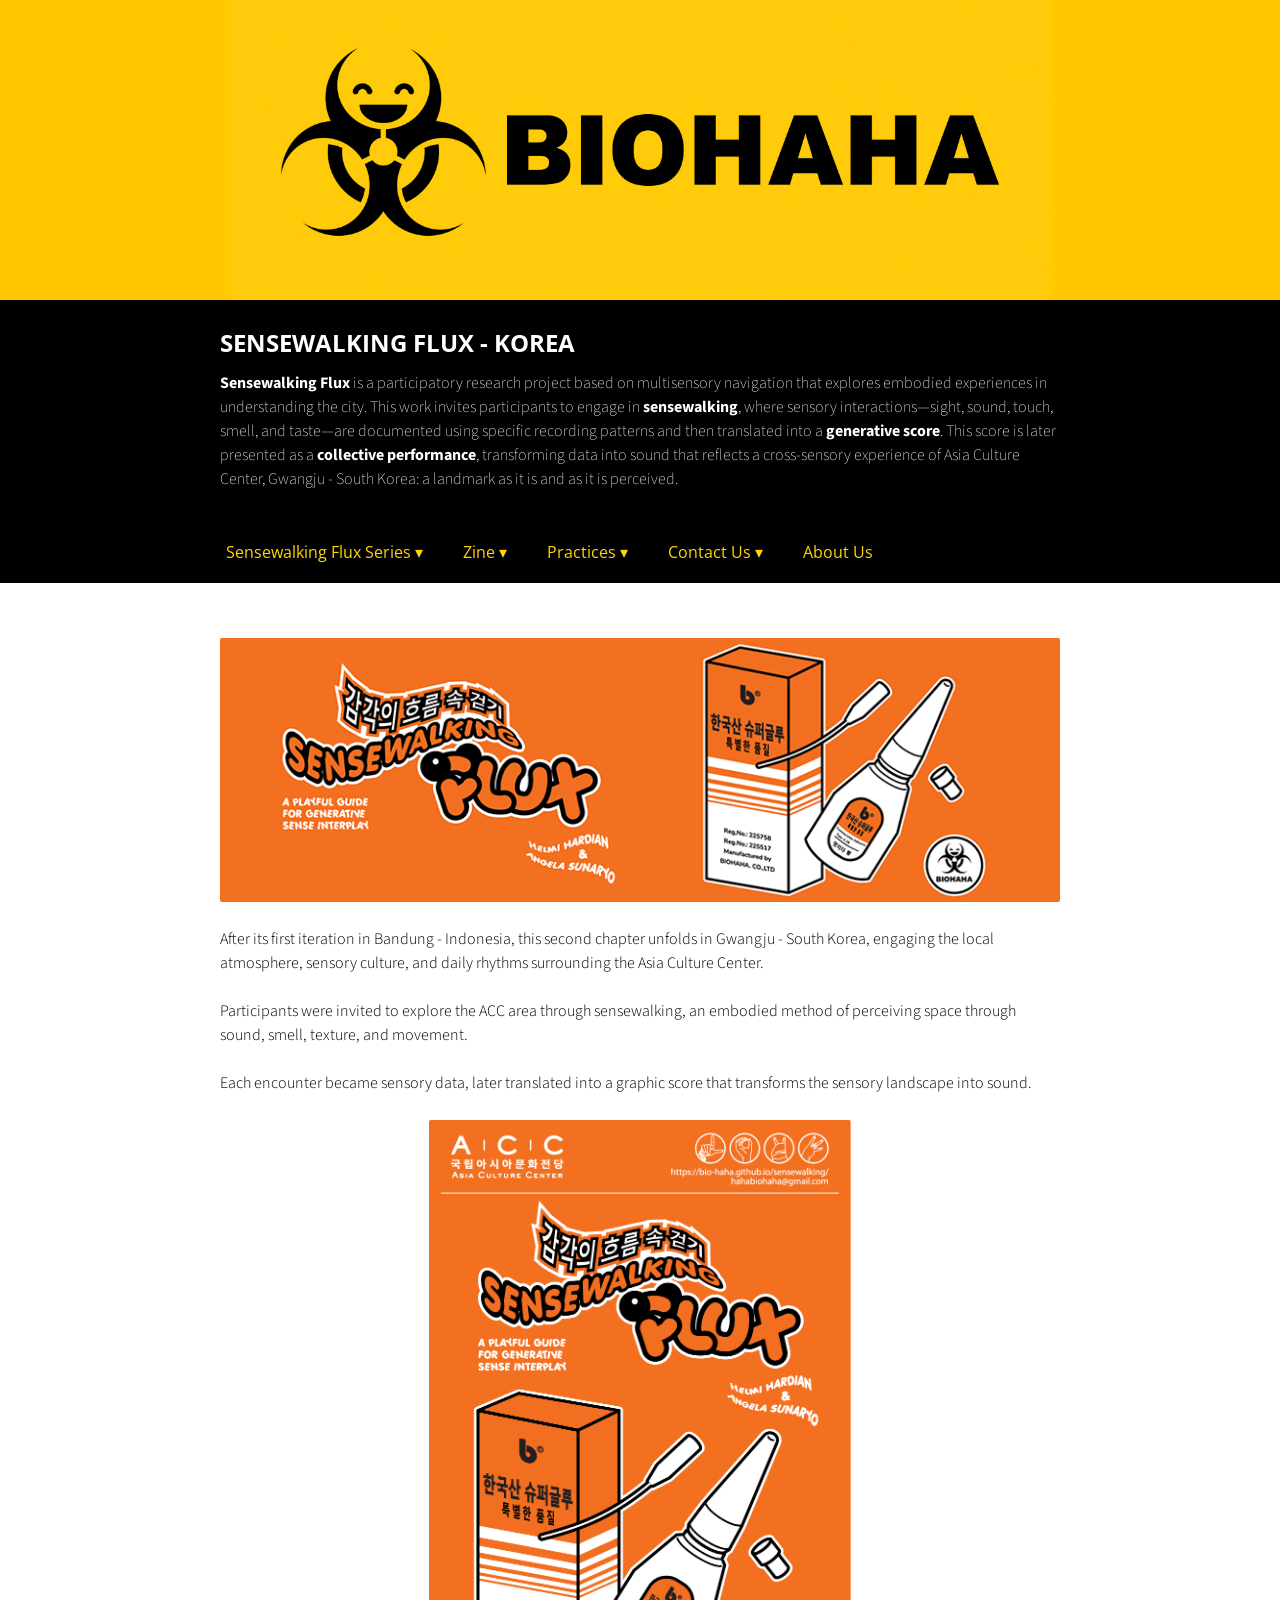
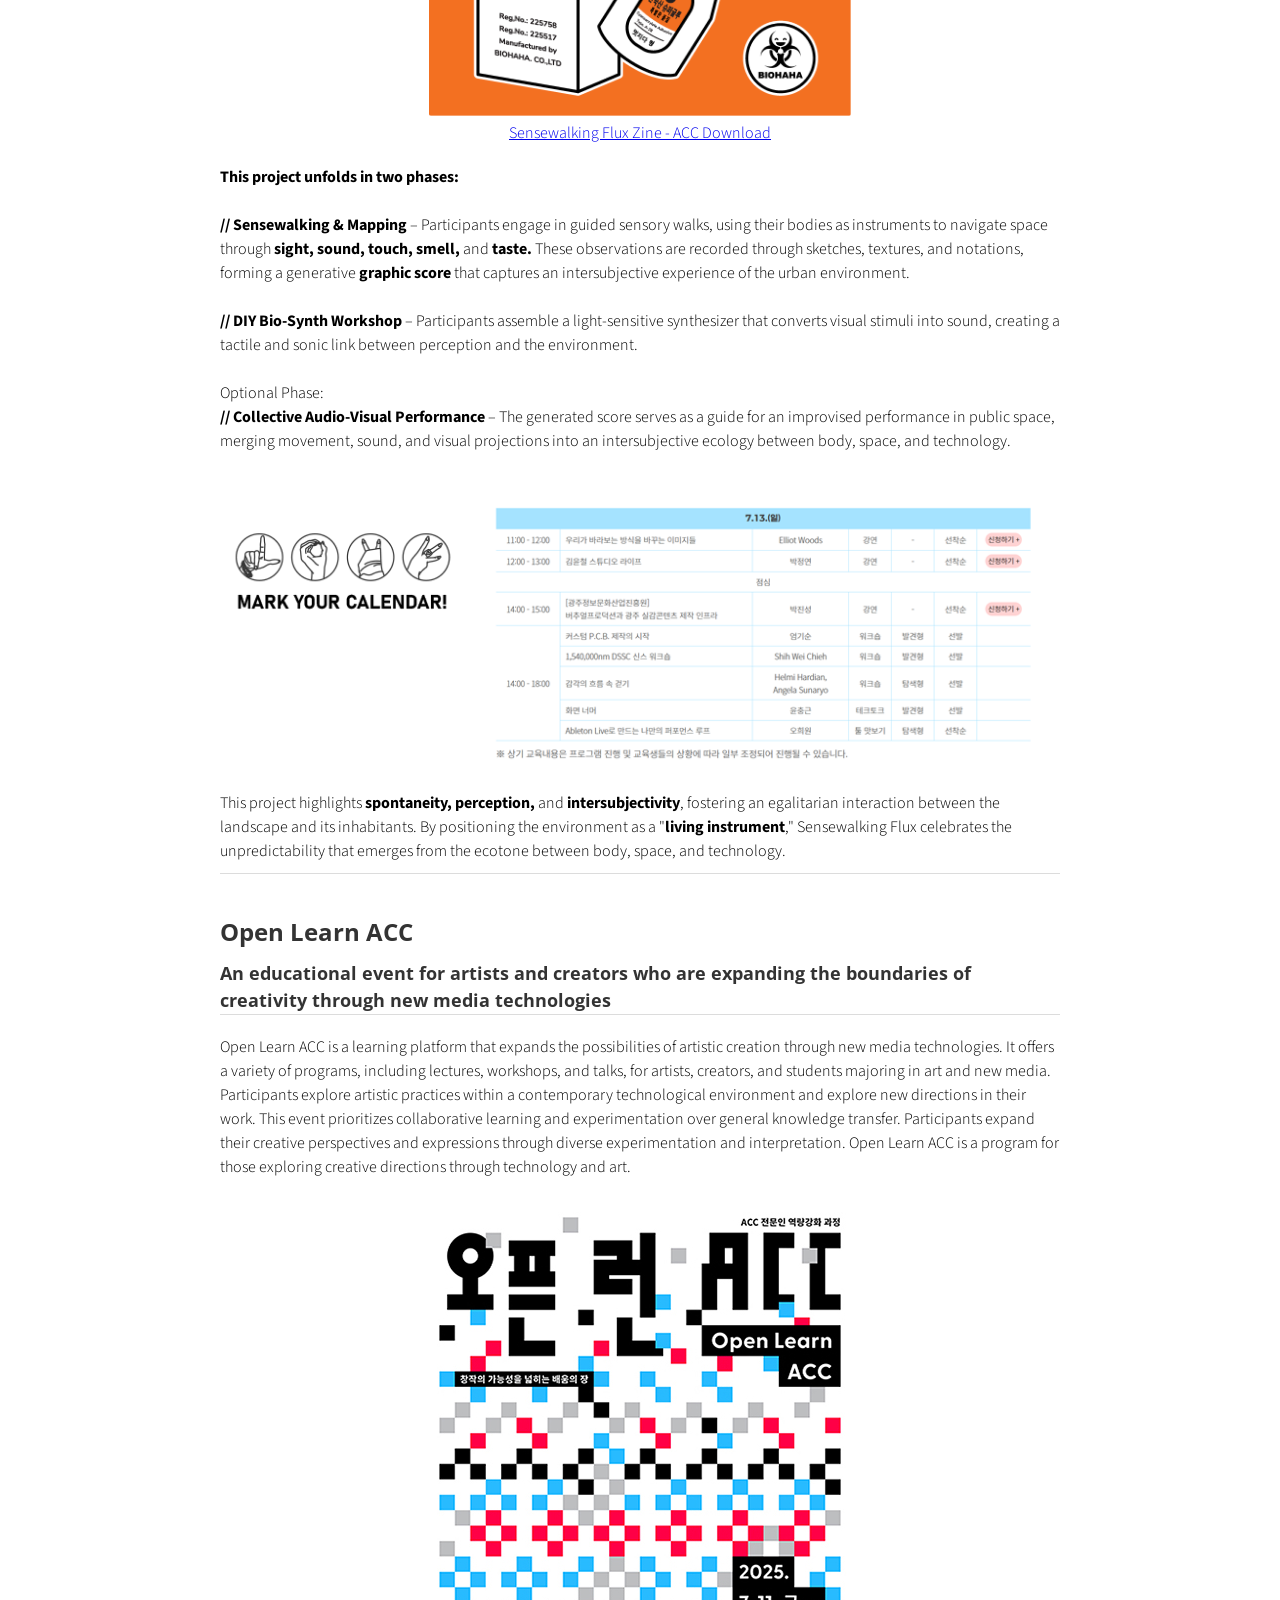
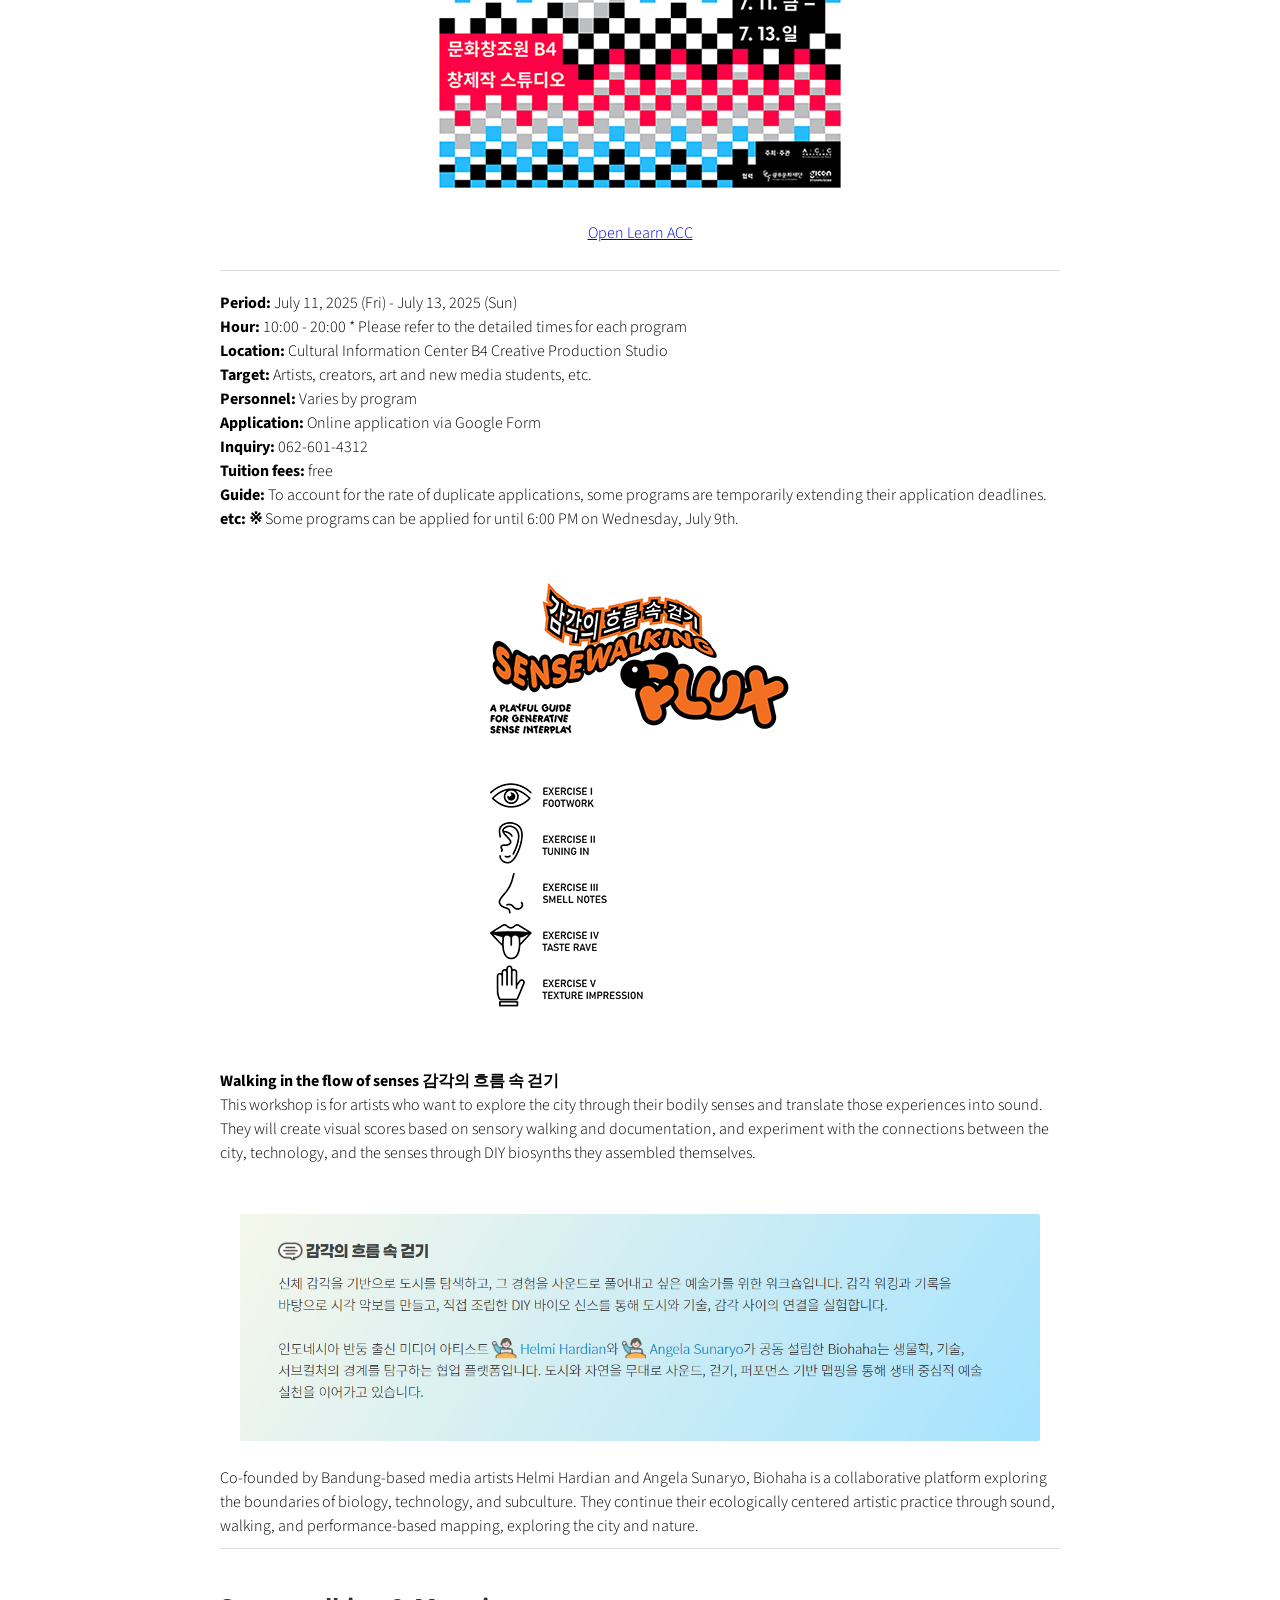
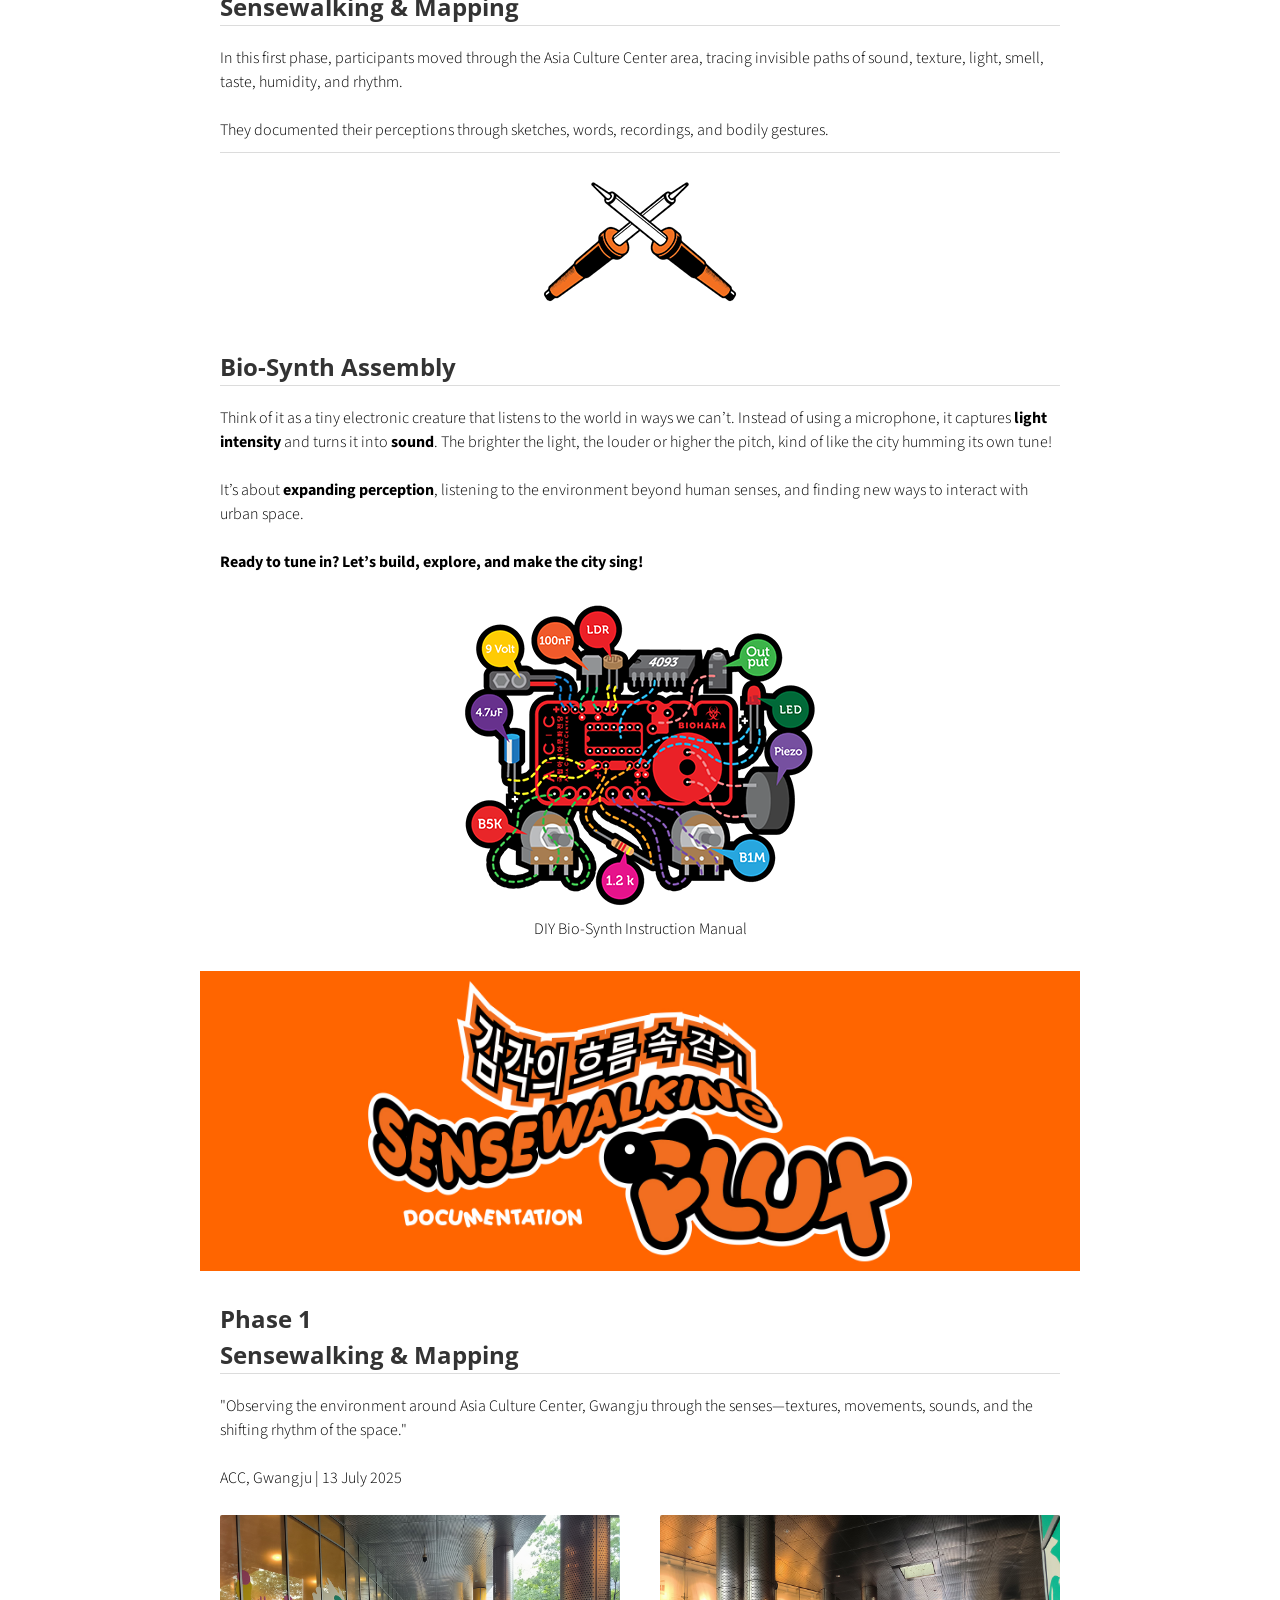
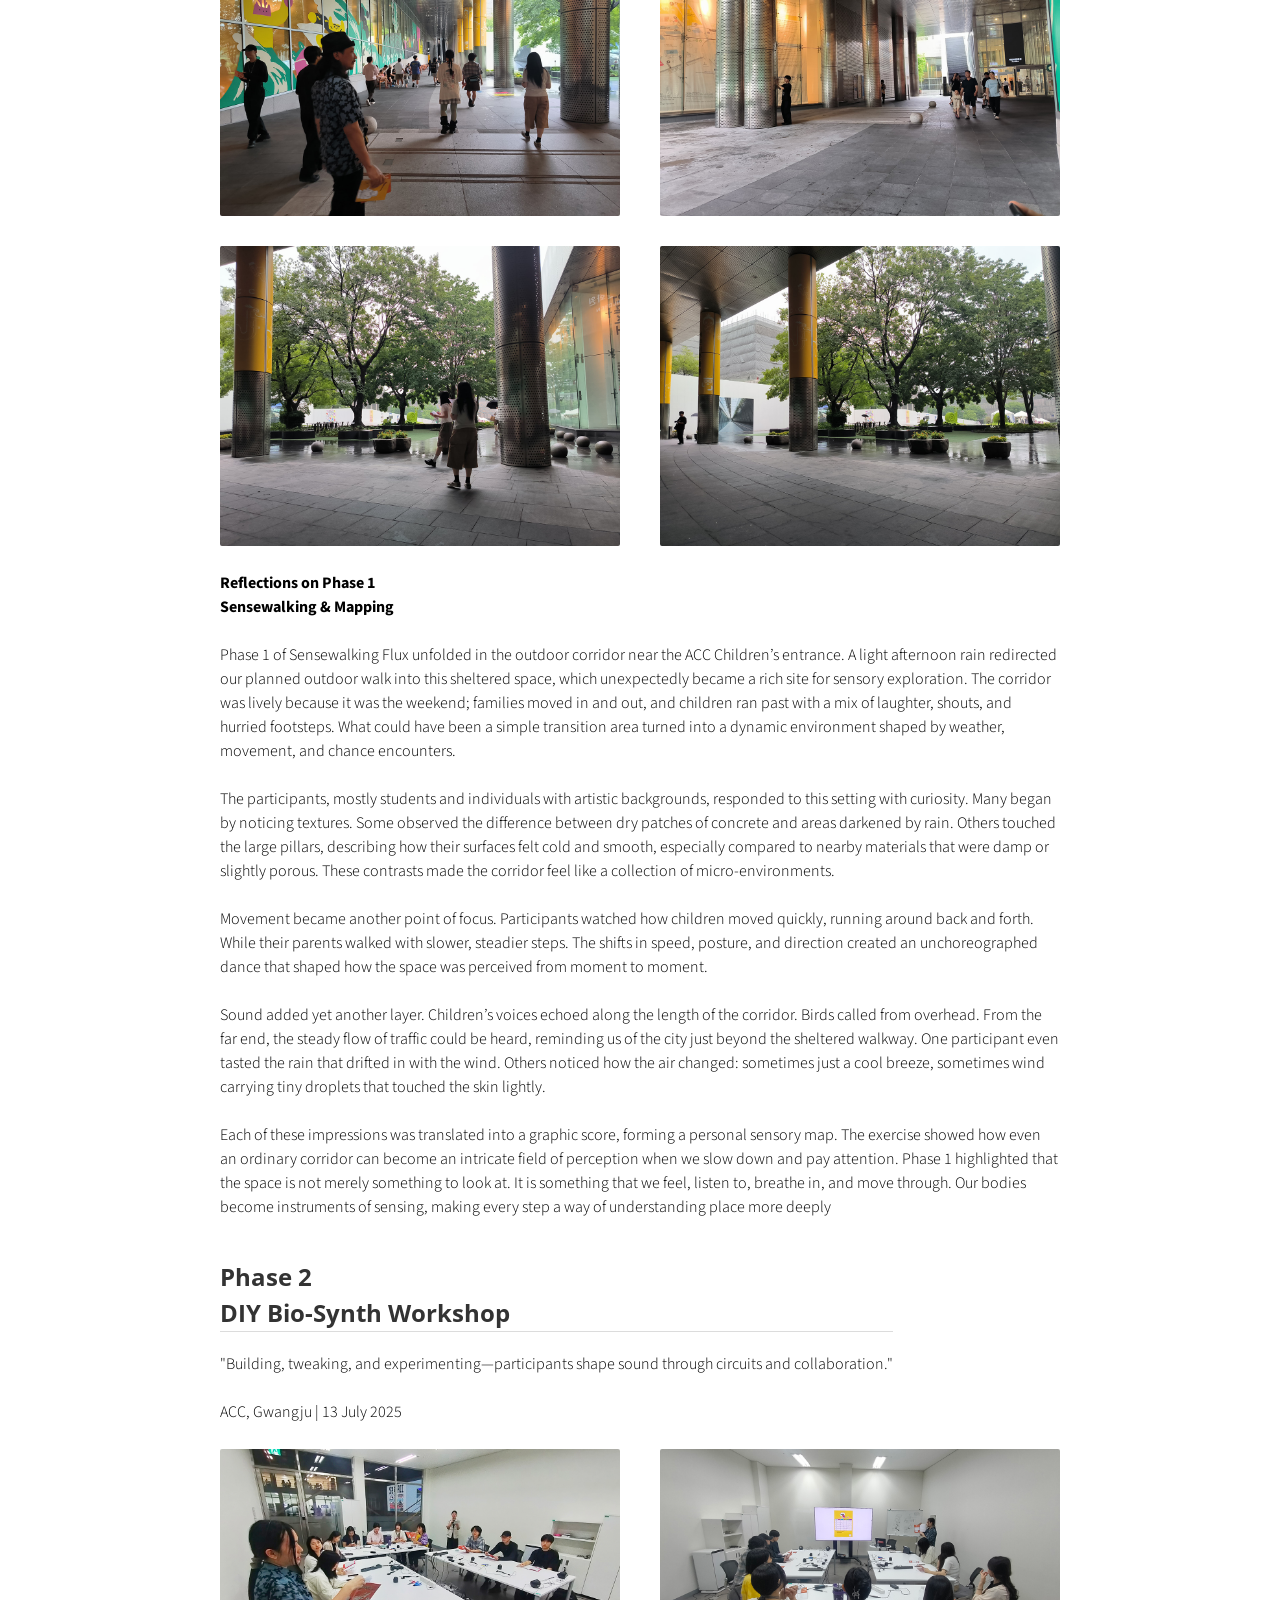
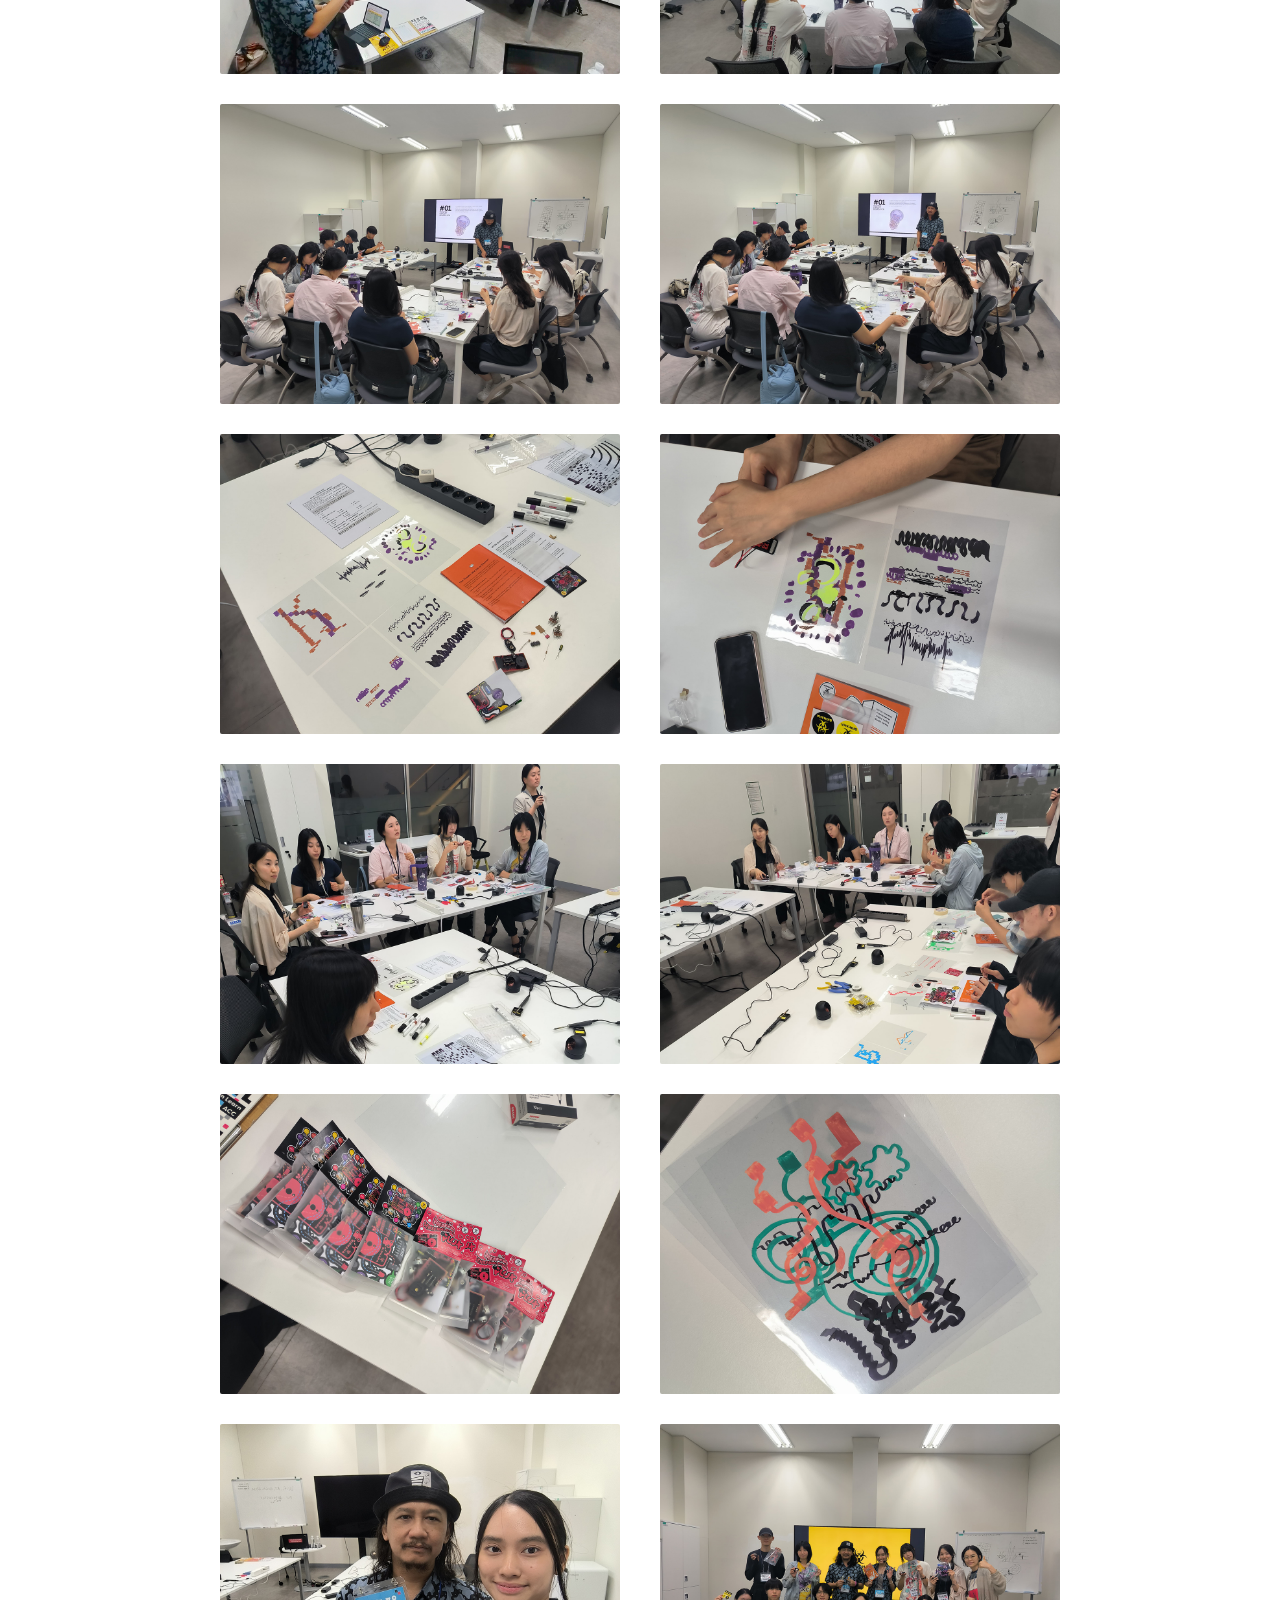
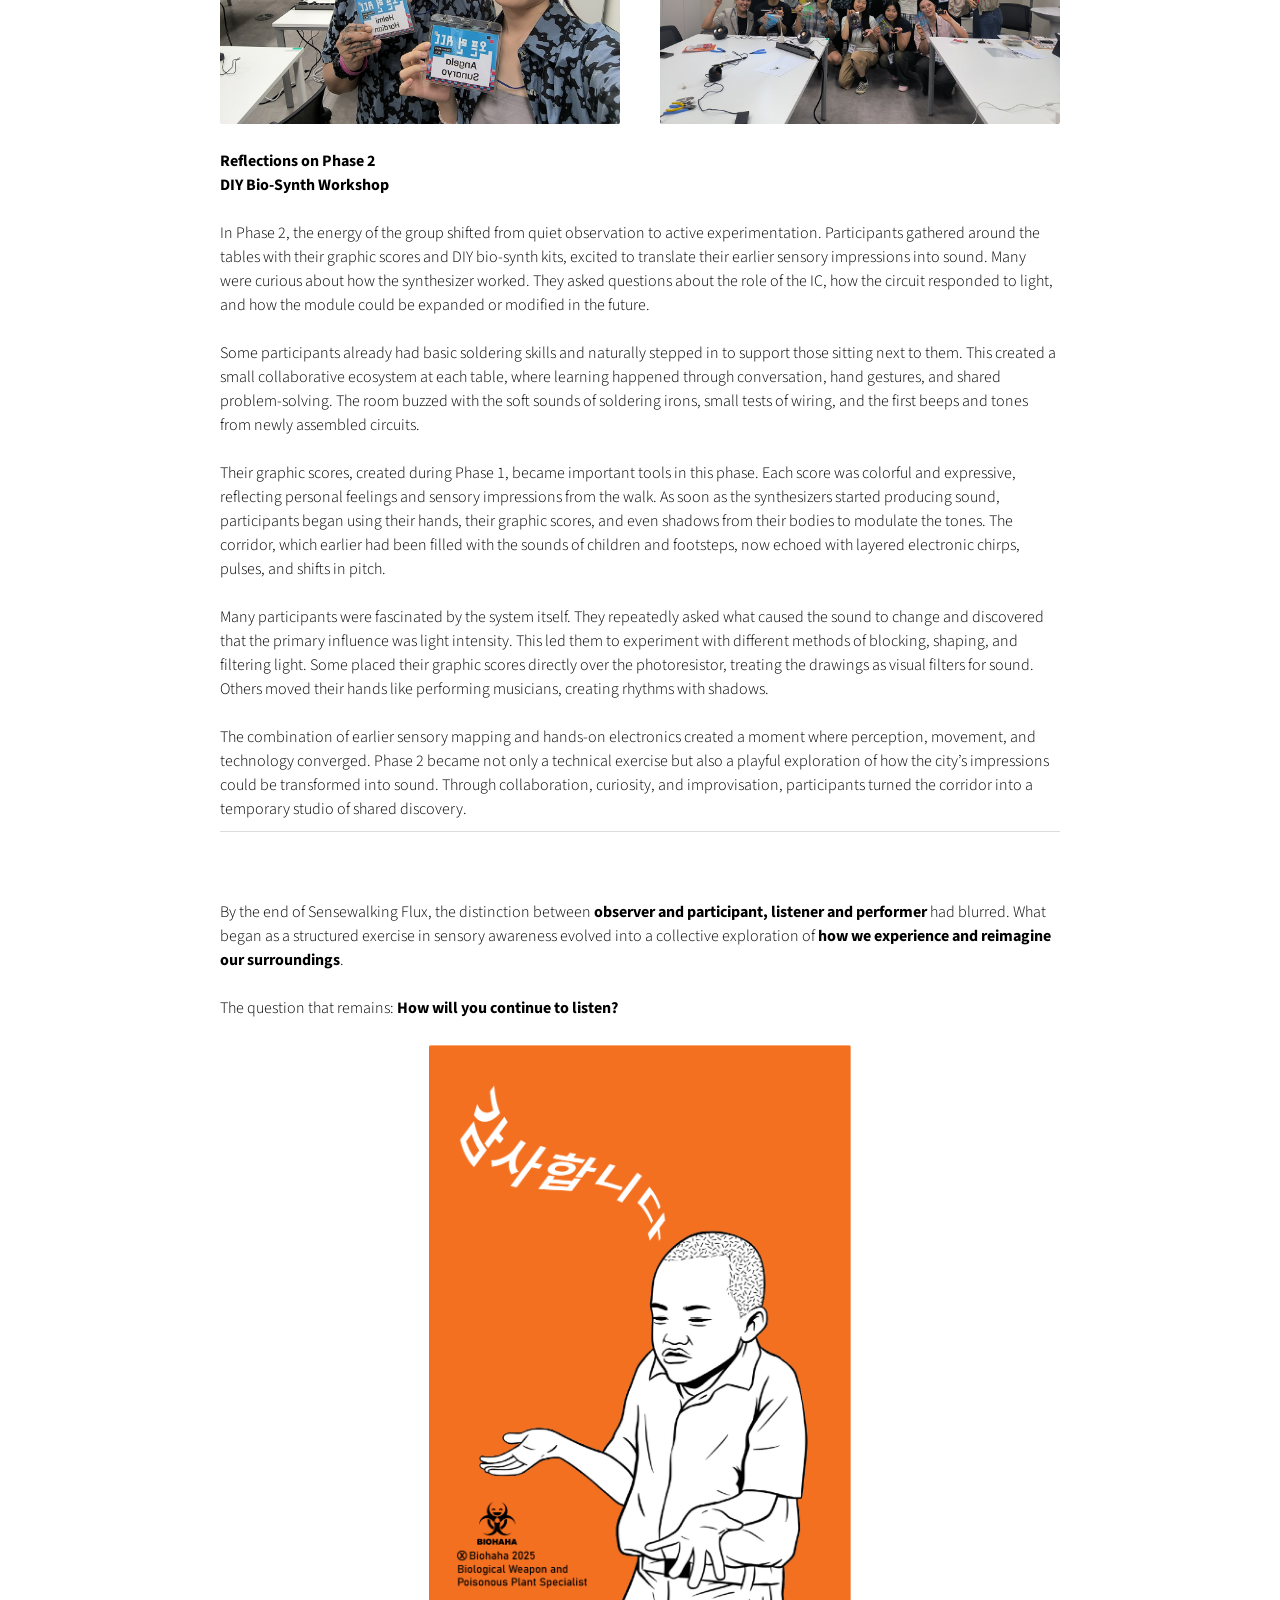
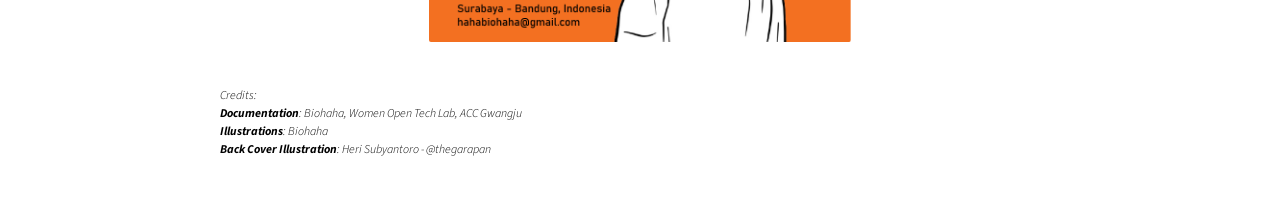
==== commit d412dc7e: "Add files via upload" ====
--- a/acc-gwangju.html
+++ b/acc-gwangju.html
@@ -1,7 +1,12 @@
 <!doctype html>
 <html>
 
-<head>
+<head> 
+	<meta content="Biohaha is a collaborative platform that merges art and science, with a focus on biology and its relevance to Indonesia’s social, cultural, and climatic conditions" name="description">
+	<meta content="Biohaha, biohaha, bio.haha, bio-haha, Bio electronic, Biology laboratory, Bio lab, Bio art, Art and science, Art and biology, Art and technology, Culture and technology, Technology, Biology, New media art, Interdisciplinary, DIY, DIWO, Do It Together, Sensewalking, Sensewalking flux, Helmi Hardian, Angela Sunaryo, Bandung, Indonesia" name="keywords">
+	<link rel="canonical" href="https://bio-haha.github.io/sensewalking" />
+	<link rel="shortcut icon" type="image/x-icon" href="img/biohaha-icon.png">
+	
   <title>Biohaha</title>
   <meta charset="utf-8" name="viewport" content="width=device-width, initial-scale=1">
   <link href="https://use.fontawesome.com/releases/v5.2.0/css/all.css" media="screen" rel="stylesheet" type="text/css" />
@@ -24,7 +29,7 @@
           <div class="flex-item flex-column">
             <h2 class="add-top-margin-small">SENSEWALKING FLUX - KOREA</h2>
             <p class="text"> 
-				<strong>Sensewalking Flux</strong> is a participatory research project based on multisensory navigation that explores embodied experiences in understanding the city. This work invites participants to engage in <strong>sensewalking</strong>, where sensory interactions—sight, sound, touch, smell, and taste—are documented using specific recording patterns and then translated into a <strong>generative score</strong>. This score is later presented as a <strong>collective performance</strong>, transforming data into sound that reflects a cross-sensory experience of an environment around Asia Culture Center area, in Gwangju - South Korea: a landmark as it is and as it is perceived. 
+				<strong>Sensewalking Flux</strong> is a participatory research project based on multisensory navigation that explores embodied experiences in understanding the city. This work invites participants to engage in <strong>sensewalking</strong>, where sensory interactions—sight, sound, touch, smell, and taste—are documented using specific recording patterns and then translated into a <strong>generative score</strong>. This score is later presented as a <strong>collective performance</strong>, transforming data into sound that reflects a cross-sensory experience of Asia Culture Center, Gwangju - South Korea: a landmark as it is and as it is perceived. 
 			  </p>
           </div>
         </div>
@@ -80,7 +85,12 @@
           <li role="none"><a role="menuitem" href="https://www.instagram.com/angela_sunaryo/" target="_blank">
 			  <i class="fab fa-instagram"></i> Angela Sunaryo</a></li>
         </ul>
-      </li> 		
+      </li> 
+		
+	  <li>
+        <a href="about.html" class="dropbtn">About Us</a>
+      </li>
+		
     </ul>
   </nav>
 
@@ -175,19 +185,15 @@
             <img class="image" src="img-acc/biohaha-helmi_hardian-angela_sunaryo-wide-img-acc.png">
           </div>
         </div>
-        <div class="flex-row">
-          <div class="flex-item flex-column">
-            <p class="text"> 
-				
-<b>This project unfolds in three phases:</b> <br><br>
-				
-<b>// Sensewalking & Mapping</b> – Participants explore ACC - Asia Culture Center through embodied perception, documenting their experiences through sketches, sound patterns, textures, and bodily sensations. These observations are converted into a graphic score, capturing an intersubjective experience of the city. <br><br>
-				
-<b>// DIY Bio-Synth Workshop</b> – Participants assemble a light-sensitive synthesizer, establishing a connection between visual stimuli and sound. <br><br>
-				
-<B>// Collective Audio-Visual Performance</B> – The generated score serves as a guide for an improvised performance in public space, merging movement, sound, and visual projections into an intersubjective ecology between body, space, and technology. <br><br>
-				
-This project highlights <b>spontaneity, perception, and intersubjectivity</b>, fostering an egalitarian interaction between the city and its inhabitants. By positioning the city as a "<b>living instrument</b>," Sensewalking Flux celebrates the unpredictability that emerges from the ecotone between body, space, and technology.
+		  
+        <div class="flex-row">
+          <div class="flex-item flex-column">
+            <p class="text"> 			
+		After its first iteration in Bandung - Indonesia, this second chapter unfolds in Gwangju - South Korea, engaging the local atmosphere, sensory culture, and daily rhythms surrounding the Asia Culture Center. <br><br>
+
+		Participants were invited to explore the ACC area through sensewalking, an embodied method of perceiving space through sound, smell, texture, and movement. <br><br>
+				
+		Each encounter became sensory data, later translated into a graphic score that transforms the sensory landscape into sound.
             </p>
             
           </div>
@@ -202,8 +208,22 @@
 			  <a href="pdf/biohaha-helmi_hardian-angela_sunaryo-zine-acc.pdf" target="_blank">
 			  <p class="image-caption">Sensewalking Flux Zine - ACC Download</p> 
 				  </a>
-            <img class="image" src="img-acc/biohaha-schedule-img-acc.png">
-			<img class="image center" src="img-acc/biohaha-helmi_hardian-angela_sunaryo-about-acc.png" style="max-width: 422px;">
+    
+	<p class="text"> 		
+<b>This project unfolds in two phases:</b> <br><br>
+				
+<b>// Sensewalking & Mapping</b> – Participants engage in guided sensory walks, using their bodies as instruments to navigate space through <b>sight, sound, touch, smell,</b> and <b>taste.</b> These observations are recorded through sketches, textures, and notations, forming a generative <b>graphic score</b> that captures an intersubjective experience of the urban environment. <br><br>
+				
+<b>// DIY Bio-Synth Workshop</b> – Participants assemble a light-sensitive synthesizer that converts visual stimuli into sound, creating a tactile and sonic link between perception and the environment. <br><br> 
+		
+Optional Phase: <br>
+<B>// Collective Audio-Visual Performance</B> – The generated score serves as a guide for an improvised performance in public space, merging movement, sound, and visual projections into an intersubjective ecology between body, space, and technology. <br><br>
+		</p>
+	<img class="image" src="img-acc/biohaha-schedule-img-acc.png">
+		<p class="text">		
+This project highlights <b>spontaneity, perception,</b> and <b>intersubjectivity</b>, fostering an egalitarian interaction between the landscape and its inhabitants. By positioning the environment as a "<b>living instrument</b>," Sensewalking Flux celebrates the unpredictability that emerges from the ecotone between body, space, and technology.
+            </p>
+			  <hr>
           </div>
         </div>
 		<!--End Zine and Schedule--> 
@@ -214,8 +234,16 @@
             <h2 id="open-learn">Open Learn ACC<br></h2>
 			  <h3>An educational event for artists and creators who are expanding the boundaries of creativity through new media technologies</h3>
             <hr>
-            <p class="text">
-<b>Open Learn ACC</b><br>
+			  <p class="text">
+Open Learn ACC is a learning platform that expands the possibilities of artistic creation through new media technologies. It offers a variety of programs, including lectures, workshops, and talks, for artists, creators, and students majoring in art and new media. Participants explore artistic practices within a contemporary technological environment and explore new directions in their work. This event prioritizes collaborative learning and experimentation over general knowledge transfer. Participants expand their creative perspectives and expressions through diverse experimentation and interpretation. Open Learn ACC is a program for those exploring creative directions through technology and art.
+            </p> 
+            
+            <img class="image center" src="img-acc/biohaha-helmi_hardian-angela_sunaryo-acc-poster.jpg" style="max-width: 422px;">
+			  <a href="https://www.acc.go.kr/main/education.do?PID=0402&action=Read&bnkey=EM_0000008504" target="_blank" class="image max-width-422">
+			  <p class="image-caption">Open Learn ACC</p> 
+				  </a>
+            <hr> 	  
+			  <p class="text">
 <b>Period:</b> July 11, 2025 (Fri) - July 13, 2025 (Sun)<br>
 <b>Hour:</b> 10:00 - 20:00 * Please refer to the detailed times for each program<br>
 <b>Location:</b> Cultural Information Center B4 Creative Production Studio<br>
@@ -227,17 +255,6 @@
 <b>Guide:</b> To account for the rate of duplicate applications, some programs are temporarily extending their application deadlines.<br>
 <b>etc: ※</b> Some programs can be applied for until 6:00 PM on Wednesday, July 9th.
             </p>
-            <img class="image center" src="img-acc/biohaha-helmi_hardian-angela_sunaryo-acc-poster.jpg" style="max-width: 422px;">
-			  <a href="https://www.acc.go.kr/main/education.do?PID=0402&action=Read&bnkey=EM_0000008504" target="_blank" class="image max-width-422">
-			  <p class="image-caption">Open Learn ACC</p> 
-				  </a>
-            <h2 id="openlearn-acc">Open Learn ACC</h2>
-            <hr>
-			  
-			<p class="text">
-Open Learn ACC is a learning platform that expands the possibilities of artistic creation through new media technologies. It offers a variety of programs, including lectures, workshops, and talks, for artists, creators, and students majoring in art and new media. Participants explore artistic practices within a contemporary technological environment and explore new directions in their work. This event prioritizes collaborative learning and experimentation over general knowledge transfer. Participants expand their creative perspectives and expressions through diverse experimentation and interpretation. Open Learn ACC is a program for those exploring creative directions through technology and art.
-            </p> 
-		<img class="image center" src="img-acc/biohaha-helmi_hardian-angela_sunaryo-acc-poster-wide.png" style="max-width: 800px;">
           </div>
         </div>
 		<!--End Text and Poster-->
@@ -245,18 +262,7 @@
         <!--Start Program Guide-->		  
         <div class="flex-row">
           <div class="flex-item flex-column"> 
-			<h2 id="program-guide">Program Guide</h2>
-            <hr>
-            <p class="text">
-Open Learn ACC is designed to accommodate a variety of program types and participant's experiences and interests.<br> <br> 
-
-<b>Type Guide</b> <br>
-<b>Talk:</b> A theory-focused session sharing the perspectives of contemporary artists and experts on the convergence of art and technology.<br>
-<b>Tool Preview:</b> Digital tool basic experience session for beginners.<br>
-<b>Workshop:</b> A hands-on creative session that directly deals with new media technologies.<br>
-<b>Tech Talk:</b> A thought-driven, interactive session exploring the concepts and philosophy of technology.<br>
-<b>Performance:</b> Experimental live performances that breathe together with the audience. 
-			</p>
+			
           </div>
         </div> 
 		<!--End Program Guide-->	
@@ -265,28 +271,15 @@
 		<div class="flex-row">
           <div class="flex-item flex-column"> 
 			  <img class="image center" src="img-acc/biohaha-helmi_hardian-angela_sunaryo-list-acc.png" style="max-width: 422px;">
-				<h3 id="recommended"><b>Recommended for:</b></h3>
-            	<hr>
-            	<p class="text"> 
-					<strong>Exploratory &gt;&gt;</strong> This course is for artists and creators who want to experience new technologies and tools.<br>
-            	  	<strong>Discovery type &gt;&gt;</strong> This program is for creators and artists who want to experiment with various techniques and discover their own ideas.<br>
-            	  	<strong>Expandable &gt;&gt;</strong> This is an advanced course for artists and creators who wish to develop their work through creative experimentation and in-depth learning. 
-			  </p>
-            	<h2 id="note">Note:</h2>
-            <hr> 
-			  <p class="text">
-※ All programs require advance registration. On-site registration without prior registration is not permitted.<br>
-※ Please be sure to check the application target and number of applicants for each program through the Google Form application form.<br>
-※ Some programs may require additional supplies. Please bring the required supplies listed in the recruitment guide.<br>
-※ To prevent unauthorized absences, please contact us in advance to cancel.<br>
-※ Some programs operate on a selection basis, and after reviewing your application, you will be individually notified of your participation status.<br>
-※ Parking is not provided for this training. Parking is limited, so we recommend using public transportation.<br><br>
-
-<b>Inquiry</b> <br>
-Cultural Education Department 062-601-4312
-            </p>
-			<img class="image center" src="img-acc/biohaha-helmi_hardian-angela_sunaryo-info-korea.png" style="max-width: 800px;"> 
-			  
+			  <p class="text"> <strong>Walking in the flow of senses 감각의 흐름 속 걷기</strong><br>
+			    This workshop is for artists who want to explore the city through their bodily senses and translate those experiences into sound. They will create visual scores based on sensory walking and documentation, and experiment with the connections between the city, technology, and the senses through DIY biosynths they assembled themselves. <br>
+  <br>
+		    </p>
+			  <img class="image center" src="img-acc/biohaha-helmi_hardian-angela_sunaryo-info-korea.png" style="max-width: 800px;"> 
+			<p class="text">
+Co-founded by Bandung-based media artists Helmi Hardian and Angela Sunaryo, Biohaha is a collaborative platform exploring the boundaries of biology, technology, and subculture. They continue their ecologically centered artistic practice through sound, walking, and performance-based mapping, exploring the city and nature.
+		    </p>	 
+			  <hr>
           </div>
         </div> 
 		<!--End Info--> 
@@ -294,13 +287,11 @@
 		<!--Start Flow of Senses-->   
 		<div class="flex-row">
           <div class="flex-item flex-column"> 
-				<h2 id="flow-of-senses">Walking in the flow of senses 감각의 흐름 속 걷기</h2>
+			  <h2 id="bio-synth">Sensewalking & Mapping </h2>
             	<hr>
             <p class="text">
- 
-This workshop is for artists who want to explore the city through their bodily senses and translate those experiences into sound. They will create visual scores based on sensory walking and documentation, and experiment with the connections between the city, technology, and the senses through DIY biosynths they assembled themselves. <br><br>
-				
-Co-founded by Bandung-based media artists Helmi Hardian and Angela Sunaryo, Biohaha is a collaborative platform exploring the boundaries of biology, technology, and subculture. They continue their ecologically centered artistic practice through sound, walking, and performance-based mapping, exploring the city and nature.
+In this first phase, participants moved through the Asia Culture Center area, tracing invisible paths of sound, texture, light, smell, taste, humidity, and rhythm. <br><br>
+They documented their perceptions through sketches, words, recordings, and bodily gestures.
 			  </p>
             <hr> 
           </div>
@@ -311,19 +302,13 @@
 		  <div class="flex-row">
           <div class="flex-item flex-column"> 
 			  <img class="image center" src="img-acc/biohaha-helmi_hardian-angela_sunaryo-solder.png" style="max-width: 200px;">
-				<h2 id="bio-synth">DIY Bio-Synth Workshop </h2>
+				<h2 id="bio-synth">Bio-Synth Assembly </h2>
             	<hr>
             	<p class="text"> 
-					<strong>Let’s Make the City Sing!</strong> <br>
-            	  	After we dive into the partiture of an environment around Asia Culture Center area, we need a way to translate the unseen—light, movement, and energy—into something we can hear. That’s where DIY Bio-Synths come in! <br><br>
-  					<strong>What’s a Bio-Synth?</strong> <br>
-            	  	Think of it as a tiny electronic creature that listens to the world in ways we can’t. Instead of using a microphone, it captures <strong>light intensity</strong> and turns it into <strong>sound</strong>. The brighter the light, the louder or higher the pitch—kind of like the city humming its own tune! <br><br>
-  					<strong>What We’ll Do</strong> <br>
-            	  	// <strong>Assemble Your Synth</strong> – We’ll guide you through building a simple bio-synth using sensors, circuits, and a bit of magic. <br>
-            	  	// <strong>Experiment with Light &amp; Sound</strong> – Wave your hands, block the light, or let the sunset play its own melody. <br>
-            	  	// <strong>Prepare for Collective Composition</strong> – The bio-synths will later be used in Phase 3, where we’ll translate the sensewalking partiture into a live sound performance. <br><br>
-  					<strong>Why This Matters?</strong> <br>
-            	  	This isn’t just about making cool noises (though that’s a bonus). It’s about <strong>expanding perception</strong>, listening to the environment beyond human senses, and finding new ways to interact with urban space. <br><br>
+            	  	Think of it as a tiny electronic creature that listens to the world in ways we can’t. Instead of using a microphone, it captures <strong>light intensity</strong> and turns it into <strong>sound</strong>. The brighter the light, the louder or higher the pitch, kind of like the city humming its own tune! <br><br>
+					
+					It’s about <strong>expanding perception</strong>, listening to the environment beyond human senses, and finding new ways to interact with urban space. <br><br>
+
   					<strong>Ready to tune in? Let’s build, explore, and make the city sing!</strong> 
 			  </p>
             	<img class="image center" src="img-acc/biohaha-helmi_hardian-angela_sunaryo-manual-acc.png" style="max-width: 422px;"> 
@@ -331,38 +316,6 @@
           </div>
         </div> 
 		<!--End Bio Synth-->   
-		<!--------------------------------------------------------------------------------------------> 
-		<!--Start Composition Structure -->
-		  <div class="flex-row">
-          <div class="flex-item flex-column"> 
-				<h2 id="composition">Composition Structure </h2>
-            	<hr>
-            <p class="text">
-Like a city breathing in cycles, the piece unfolds in three evolving phases: <br><br>
-<b>I. PER SENSES – Structured Exploration</b> <br>
-Follow the path. Performers closely trace the drawn lines on their acetate sheets. Let your touch guide the light, let the synths whisper what they sense. This phase is about precision, listening, and feeling the city as it is. <br><br>
-
-<b>II. UNISON – Free Interaction</b> <br>
-Loosen up! Break free from strict paths. <b>Explore textures, alter light exposure, interact with the sonic space.</b> The city is alive—let it breathe through you. <br><br>
-
-<b>III. DISRUPTION – Environmental Interference</b> <br>
-External light sources shift, shadows block paths, sudden brightness challenges control. Adapt, respond, and find harmony in the chaos. The composition is no longer just yours—it belongs to the space, to unseen forces at play. <br><br>
-
-<b>Beyond Sound: Live Processing</b> <br>
-Throughout the performance, digital elements enhance the experience: <br>
-// <b>Live Sound Engineering</b> – Mixing raw DIY synth outputs, adding textures, effects, and spatial depth. <br>
-// <b>Visual & LED Mapping</b> – Reacting to performers’ gestures, transforming light distortions into projected visuals. <br><br>
-
-<b>You Are Part of the City</b> <br>
-ACC Gwangju is not just a backdrop—it’s the instrument. Through Sensewalking Flux, we dissolve the lines between performer, space, and observer. We play the unseen frequencies of the building, sculpting them into fleeting moments of sound and light.  <br><br>
-
-So, let’s listen with our hands, see with our ears, and move through light. <br><br>
-
-Let the flux begin!
-			  </p>
-          </div>
-        </div> 
-		<!--End Composition Structure -->  
 		<!--------------------------------------------------------------------------------------------> 
 		<!--Start Documentation--> 
         <div class="banner" style="background: url('img-acc/biohaha-helmi_hardian-angela_sunaryo-doc.jpeg') no-repeat center; background-size: cover; height: 300px;"></div> 
@@ -370,12 +323,11 @@
 		<!--Start Documentation 001--> 
 		  <div class="flex-row">
           <div class="flex-item flex-column">
-            <h2 id="documentation-01">Sensewalking Flux - ACC Gwangju Documentation</h2>
+            <h2 id="documentation-01">Phase 1 <br>Sensewalking & Mapping</h2>
             <hr> 
             <p class="text">
-<b>Phase 1 – Sensewalking & Mapping</b> <br>
-"Observing the environment around Asia Culture Center Gwangju through the senses—textures, movements, sounds, and the shifting rhythm of the space." <br><br>
-ACC, Gwangju | 13 July 2025
+			"Observing the environment around Asia Culture Center, Gwangju through the senses—textures, movements, sounds, and the shifting rhythm of the space." <br><br>
+			ACC, Gwangju | 13 July 2025
             </p>
           </div>
         </div>
@@ -410,13 +362,19 @@
 		<!--Start Reflection 001-->   
         <div class="flex-row">
           <div class="flex-item flex-column"> 
-			  <h2 id="reflection-01">Reflections on Sensewalking Flux </h2>
             <p class="text">
-<b>Phase 1: Sensewalking & Mapping</b> <br><br>
-
-ACC Gwangju is a living archive of sensations—an intricate choreography of textures, movements, and sonic landscapes. In this phase, participants engaged in <b>analytical sketching</b>, using a structured framework to translate their sensory experiences into visual notations. <br><br>
-
-Interestingly, observations extended beyond static elements like <b>tree bark or fabric textures</b>; many were drawn to the <b>movement of people</b>—the fluidity of pedestrian rhythms, the micro-gestures of those pausing, waiting, or weaving through the streets. The interplay between <b>overstimulation and stillness</b> emerged as a key theme. A sudden downpour, for example, momentarily shifted the tempo of the environment, creating an unplanned moment of reflection.
+<b>Reflections on Phase 1 <br>Sensewalking & Mapping</b> <br><br>
+
+Phase 1 of Sensewalking Flux unfolded in the outdoor corridor near the ACC Children’s entrance. A light afternoon rain redirected our planned outdoor walk into this sheltered space, which unexpectedly became a rich site for sensory exploration. The corridor was lively because it was the weekend; families moved in and out, and children ran past with a mix of laughter, shouts, and hurried footsteps. What could have been a simple transition area turned into a dynamic environment shaped by weather, movement, and chance encounters. <br><br>
+				
+The participants, mostly students and individuals with artistic backgrounds, responded to this setting with curiosity. Many began by noticing textures. Some observed the difference between dry patches of concrete and areas darkened by rain. Others touched the large pillars, describing how their surfaces felt cold and smooth, especially compared to nearby materials that were damp or slightly porous. These contrasts made the corridor feel like a collection of micro-environments. <br><br>
+				
+Movement became another point of focus. Participants watched how children moved quickly, running around back and forth. While their parents walked with slower, steadier steps. The shifts in speed, posture, and direction created an unchoreographed dance that shaped how the space was perceived from moment to moment. <br><br>
+				
+Sound added yet another layer. Children’s voices echoed along the length of the corridor. Birds called from overhead. From the far end, the steady flow of traffic could be heard, reminding us of the city just beyond the sheltered walkway. One participant even tasted the rain that drifted in with the wind. Others noticed how the air changed: sometimes just a cool breeze, sometimes wind carrying tiny droplets that touched the skin lightly. <br><br> 
+				
+Each of these impressions was translated into a graphic score, forming a personal sensory map. The exercise showed how even an ordinary corridor can become an intricate field of perception when we slow down and pay attention. Phase 1 highlighted that the space is not merely something to look at. It is something that we feel, listen to, breathe in, and move through. Our bodies become instruments of sensing, making every step a way of understanding place more deeply
+
             </p>
           </div>
         </div> 
@@ -425,10 +383,9 @@
 		<!--Start Documentation 002--> 
 		  <div class="flex-row">
           <div class="flex-item flex-column">
-            <h2 id="documentation-02">Sensewalking Flux Documentation</h2>
+            <h2 id="documentation-02">Phase 2 <br>DIY Bio-Synth Workshop</h2>
             <hr> 
             <p class="text">
-<b>Phase 2 – DIY Bio-Synth Workshop</b><br>
 "Building, tweaking, and experimenting—participants shape sound through circuits and collaboration." <br><br>
 ACC, Gwangju | 13 July 2025 
             </p>
@@ -517,12 +474,18 @@
 		  <!--Start Reflection 002--> 
         <div class="flex-row">
           <div class="flex-item flex-column"> 
-			  <h2 id="reflection-02">Reflections on Sensewalking Flux </h2>
-			  <p class="text"> <strong>Phase 2: DIY Bio-Synth Workshop</strong> <br>
-			    <br>
-			    From perceiving to producing—this phase invited participants to <strong>engage with sound through hands-on synthesis</strong>. The workshop was designed as a structured introduction to DIY electronic instruments, but participants quickly transformed it into a space for <strong>collaboration and improvisation</strong>. <br>
-  <br>
-			    Rather than merely assembling circuits, many took an <strong>experimental approach</strong>, testing the limits of their synths—<strong>adding, removing, modifying, and reconfiguring components</strong>. This iterative process mirrored the unpredictability of sound itself: a circuit glitch became a new sonic texture; an unexpected interaction between components sparked a new idea. In this way, the workshop embodied an <strong>open-ended methodology</strong>, where learning occurred through tactile engagement, failure, and adaptation. </p>
+			  <p class="text">
+			  <b>Reflections on Phase 2 <br>DIY Bio-Synth Workshop</b> <br><br>
+			    In Phase 2, the energy of the group shifted from quiet observation to active experimentation. Participants gathered around the tables with their graphic scores and DIY bio-synth kits, excited to translate their earlier sensory impressions into sound. Many were curious about how the synthesizer worked. They asked questions about the role of the IC, how the circuit responded to light, and how the module could be expanded or modified in the future. <br><br> 
+				  
+				Some participants already had basic soldering skills and naturally stepped in to support those sitting next to them. This created a small collaborative ecosystem at each table, where learning happened through conversation, hand gestures, and shared problem-solving. The room buzzed with the soft sounds of soldering irons, small tests of wiring, and the first beeps and tones from newly assembled circuits. <br><br> 
+				  
+				Their graphic scores, created during Phase 1, became important tools in this phase. Each score was colorful and expressive, reflecting personal feelings and sensory impressions from the walk. As soon as the synthesizers started producing sound, participants began using their hands, their graphic scores, and even shadows from their bodies to modulate the tones. The corridor, which earlier had been filled with the sounds of children and footsteps, now echoed with layered electronic chirps, pulses, and shifts in pitch. <br><br> 
+				  
+				Many participants were fascinated by the system itself. They repeatedly asked what caused the sound to change and discovered that the primary influence was light intensity. This led them to experiment with different methods of blocking, shaping, and filtering light. Some placed their graphic scores directly over the photoresistor, treating the drawings as visual filters for sound. Others moved their hands like performing musicians, creating rhythms with shadows. <br><br> 
+				  
+				The combination of earlier sensory mapping and hands-on electronics created a moment where perception, movement, and technology converged. Phase 2 became not only a technical exercise but also a playful exploration of how the city’s impressions could be transformed into sound. Through collaboration, curiosity, and improvisation, participants turned the corridor into a temporary studio of shared discovery. 
+ 			</p>
           </div>
         </div>
 		<!--End Reflection 002--> 
@@ -530,18 +493,10 @@
 		<!--Start Phase and Reflection 003-->
         <div class="flex-row">
           <div class="flex-item flex-column">
-            <hr>
-            <p class="text"> <strong>Phase 3 – Collective Audio-Visual Performance</strong> <br>
-  "From scattered sounds to a shared composition—listening, responding, and making ACC Gwangju resonate." <br>
-  <br>
-              ACC, Gwangju | 13 July 2025 </p>
-            <h2 id="reflection-03">Reflections on Sensewalking Flux </h2>
-            <p class="text"> <strong>Phase 3: Collective Audio-Visual Performance</strong> <br>
-              <br>
-              This improvisatory sound-making session transformed the city into an active collaborator. Rather than imposing a fixed composition, participants engaged in a <strong>dialogue with the space</strong>—responding to environmental sounds, each other, and the unpredictable resonances emerging from their instruments. The performance revealed a critical insight: deep listening is not merely receptive but generative; it is a practice of both attunement and intervention. <br>
-  <br>
-              By the end of Sensewalking Flux, the distinction between <strong>observer and participant, listener and performer</strong> had blurred. What began as a structured exercise in sensory awareness evolved into a collective exploration of <strong>how we experience and reimagine our surroundings</strong>. <br>
-  <br>
+            <hr>       
+            <p class="text"> <br><br> 
+              By the end of Sensewalking Flux, the distinction between <strong>observer and participant, listener and performer</strong> had blurred. What began as a structured exercise in sensory awareness evolved into a collective exploration of <strong>how we experience and reimagine our surroundings</strong>. <br><br> 
+				
               The question that remains: <strong>How will you continue to listen?</strong> </p>
             <!--End Phase and Reflection 003-->  
         <!-------------------------------------------------------------------------------------------->	  
@@ -553,7 +508,10 @@
         <div class="flex-row">
           <div class="flex-item flex-item-stretch flex-column">
             <p class="text text-small text-italic add-top-margin-large">
-              Credits: <span class="highlight-text">Documentation</span>: Biohaha, Women Open Tech Lab, ACC Gwangju
+              Credits: <br>
+				<span class="highlight-text">Documentation</span>: Biohaha, Women Open Tech Lab, ACC Gwangju <br>
+				<span class="highlight-text">Illustrations</span>: Biohaha <br>
+				<span class="highlight-text">Back Cover Illustration</span>: Heri Subyantoro - @thegarapan 
             </p>
           </div>
         </div>
--- a/css/frame.css
+++ b/css/frame.css
@@ -17,6 +17,126 @@
   width: auto;
 }
 
+/*==================================================================================
+/*==================================================================================
+
+/* Navbar */
+.navbar {
+  background: #000; /* black background */
+  padding: 8px 20px;
+}
+
+/* Menu layout */
+.menu {
+  list-style: none;
+  display: flex;
+  gap: 8px;
+  align-items: center;
+}
+
+/* Dropdown wrapper */
+.menu li {
+  position: relative;
+}
+
+/* Button/link that toggles dropdown (has class dropbtn) */
+.dropbtn {
+  display: block;
+  padding: 12px 16px;
+  color: #ffd700;           /* yellow text */
+  text-decoration: none;
+  border-radius: 6px;
+  transition: background 0.18s, color 0.18s;
+  user-select: none;
+  cursor: pointer;
+}
+
+/* Hover / focus states */
+.dropbtn:hover,
+.dropbtn:focus {
+  background: #111;         /* slight contrast on hover */
+  color: #fff100;          /* slightly brighter yellow */
+  outline: none;
+  text-decoration: none;
+}
+
+/* Dropdown panel */
+.dropdown-content {
+  display: none;            /* hidden until open */
+  position: absolute;
+  top: calc(100% + 8px);
+  left: 0;
+  min-width: 200px;
+  background: #000;         /* keep black background */
+  border-radius: 8px;
+  box-shadow: 0 8px 20px rgba(0,0,0,0.6), 0 2px 6px rgba(255, 215, 0, 0.04);
+  padding: 6px;
+  z-index: 100;
+  transform-origin: top left;
+  transition: opacity 0.12s ease, transform 0.12s ease;
+  opacity: 0;
+  transform: translateY(-6px) scale(0.99);
+  pointer-events: none;
+}
+
+/* Items inside dropdown */
+.dropdown-content li {
+  list-style: none;
+}
+
+.dropdown-content a {
+  display: block;
+  padding: 10px 12px;
+  text-decoration: none;
+  color: #ffd700;
+  border-radius: 6px;
+  transition: background 0.15s, color 0.15s;
+}
+
+/* Hover for dropdown items */
+.dropdown-content a:hover,
+.dropdown-content a:focus {
+  background: #111;
+  color: #fff100;
+  outline: none;
+}
+
+/* Show dropdown when parent li has .open OR on focus-within (keyboard) OR hover (mouse) */
+.menu li.dropdown.open > .dropdown-content,
+.menu li.dropdown:hover > .dropdown-content,
+.menu li.dropdown:focus-within > .dropdown-content {
+  display: block;
+  opacity: 1;
+  transform: translateY(0) scale(1);
+  pointer-events: auto;
+}
+
+/* Make sure aria-expanded toggles color subtly */
+.menu li.dropdown.open > .dropbtn {
+  background: rgba(255, 215, 0, 0.04);
+}
+
+/* Responsive: stack menu on small screens */
+@media (max-width: 560px) {
+  .menu {
+    flex-direction: column;
+    gap: 6px;
+    padding: 8px 0;
+  }
+  .dropdown-content {
+    position: static;
+    top: auto;
+    left: auto;
+    margin-top: 6px;
+    box-shadow: none;
+    transform: none;
+    opacity: 1;
+    pointer-events: auto;
+  }
+}
+
+/*==================================================================================
+/*==================================================================================
 /* This is a hack for FireFox that the <b> tag does not work */
 strong,
 b {
